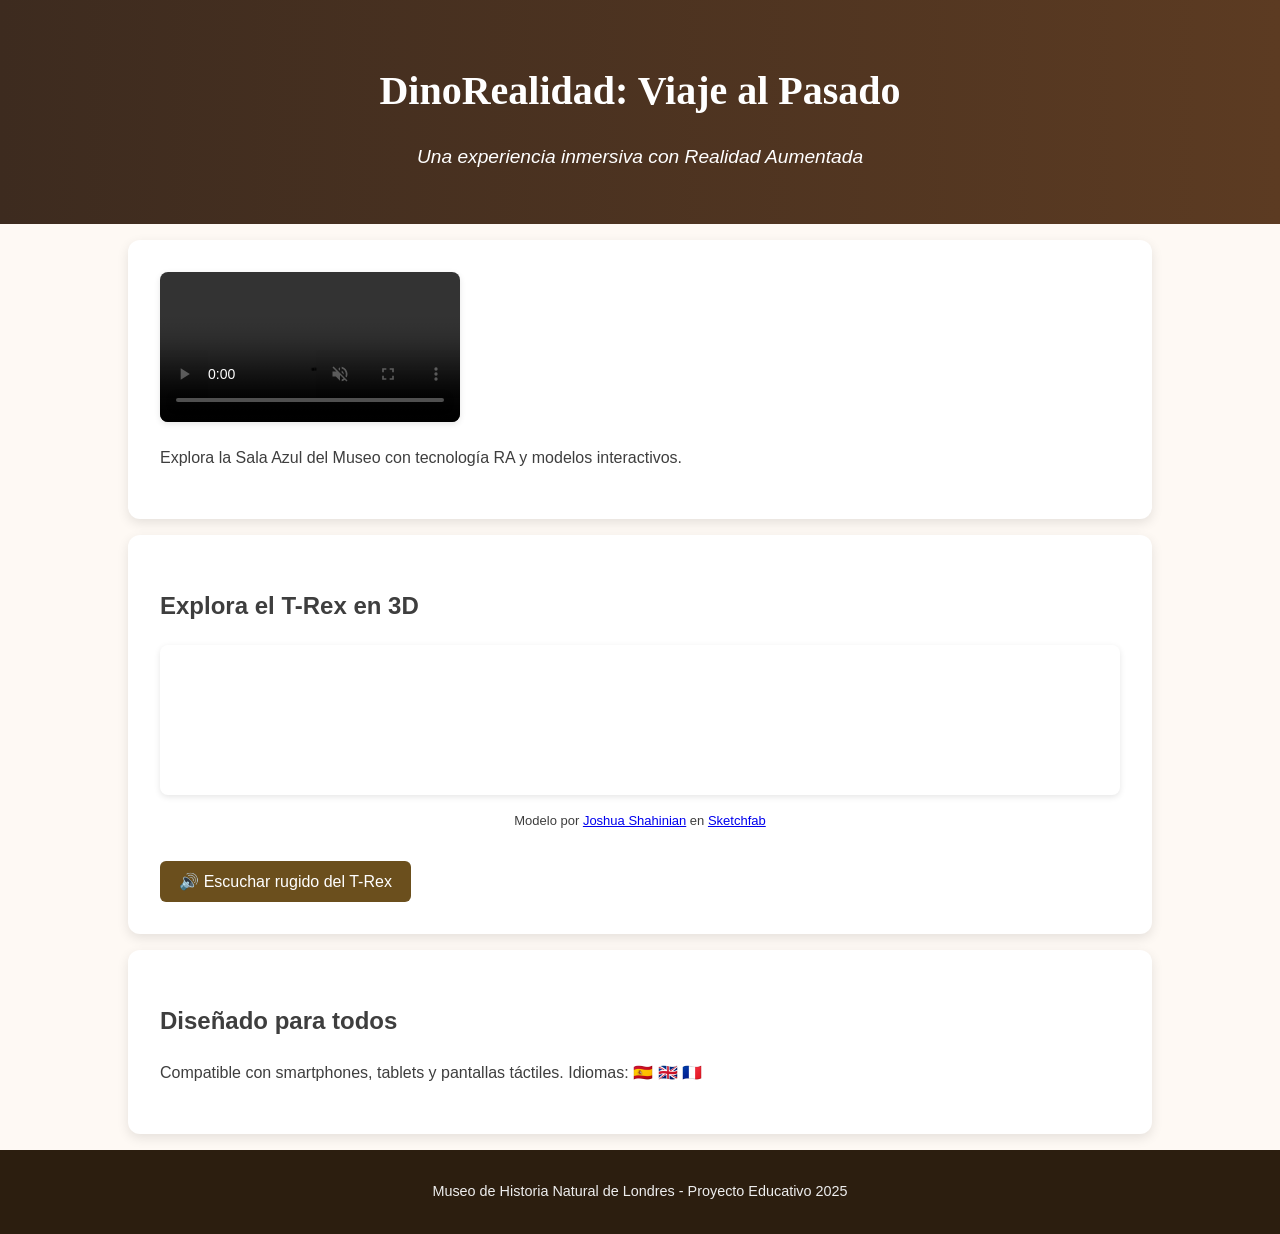
==== dino-realidad/index.html @ 6fe99f9a "Dinorealidad" ====
<!DOCTYPE html>
<html lang="es">
<head>
  <meta charset="UTF-8">
  <meta name="viewport" content="width=device-width, initial-scale=1.0">
  <title>DinoRealidad - Museo Historia Natural</title>
  <link rel="stylesheet" href="css/dino-estilos.css">
</head>
<body>
  <header>
    <h1>DinoRealidad: Viaje al Pasado</h1>
    <p>Una experiencia inmersiva con Realidad Aumentada</p>
  </header>

  <section id="intro">
    <video controls autoplay muted>
      <source src="videos/intro-sala.mp4" type="video/mp4">
      Tu navegador no soporta videos HTML5.
    </video>
    <p>Explora la Sala Azul del Museo con tecnología RA y modelos interactivos.</p>
  </section>

  <section id="modelo-trex">
    <h2>Explora el T-Rex en 3D</h2>
  
    <div class="sketchfab-embed-wrapper">
      <iframe title="Tyrannosaurus Rex" frameborder="0"
        allowfullscreen mozallowfullscreen="true" webkitallowfullscreen="true"
        allow="autoplay; fullscreen; xr-spatial-tracking"
        xr-spatial-tracking execution-while-out-of-viewport execution-while-not-rendered web-share
        width="100%" height="480"
        src="https://sketchfab.com/models/ea69a7088e1e481fb14723dcc31088d5/embed">
      </iframe>
      <p style="font-size: 13px; text-align: center; margin-top: 8px;">
        Modelo por <a href="https://sketchfab.com/joshmalosh" target="_blank" rel="nofollow">Joshua Shahinian</a> en <a href="https://sketchfab.com" target="_blank" rel="nofollow">Sketchfab</a>
      </p>
    </div>
  
    <button id="btn-rugido">🔊 Escuchar rugido del T-Rex</button>
  </section>

  <section id="accesibilidad">
    <h2>Diseñado para todos</h2>
    <p>Compatible con smartphones, tablets y pantallas táctiles. Idiomas: 🇪🇸 🇬🇧 🇫🇷</p>
  </section>

  <footer>
    <p>Museo de Historia Natural de Londres - Proyecto Educativo 2025</p>
  </footer>

  <script src="js/interaccion.js"></script>
</body>
</html>
---- dino-realidad/css/dino-estilos.css ----
/* Base general */
body {
    font-family: 'Segoe UI', sans-serif;
    margin: 0;
    padding: 0;
    line-height: 1.6;
    background-color: #fef9f4;
    color: #3e3e3e;
  }
  
  /* Encabezado */
  header {
    background: #2c1e0f;
    color: #fff;
    padding: 2rem 1rem;
    text-align: center;
    background-image: linear-gradient(to right, #3d2b1f, #5c3b22);
  }
  
  header h1 {
    font-size: 2.5rem;
    margin-bottom: 0.5rem;
    font-family: 'Georgia', serif;
  }
  
  header p {
    font-size: 1.2rem;
    font-style: italic;
  }
  
  /* Secciones */
  section {
    padding: 2rem;
    margin: 1rem auto;
    max-width: 960px;
    background: #fff;
    border-radius: 12px;
    box-shadow: 0 4px 12px rgba(0, 0, 0, 0.1);
  }
  
  /* Videos e imágenes */
  video,
  img,
  iframe {
    max-width: 100%;
    height: auto;
    border-radius: 8px;
    box-shadow: 0 2px 6px rgba(0,0,0,0.1);
  }
  
  /* Botones */
  button {
    display: inline-block;
    background-color: #6b4f1d;
    color: white;
    padding: 0.7rem 1.2rem;
    margin-top: 1rem;
    font-size: 1rem;
    border: none;
    border-radius: 6px;
    cursor: pointer;
    transition: background 0.3s ease;
  }
  
  button:hover {
    background-color: #8b692b;
  }
  
  /* Pie de página */
  footer {
    background: #2c1e0f;
    color: #eee;
    text-align: center;
    padding: 1rem;
    font-size: 0.9rem;
  }
  
  /* Responsivo */
  @media screen and (max-width: 768px) {
    header h1 {
      font-size: 2rem;
    }
  
    section {
      padding: 1rem;
    }
  
    iframe {
      height: 300px;
    }
  
    button {
      width: 100%;
      padding: 1rem;
      font-size: 1.1rem;
    }
  }
  
  @keyframes shake {
    0% { transform: translateX(0px); }
    25% { transform: translateX(-4px); }
    50% { transform: translateX(4px); }
    75% { transform: translateX(-4px); }
    100% { transform: translateX(0px); }
  }
  
  button:active {
    animation: shake 0.4s;
  }
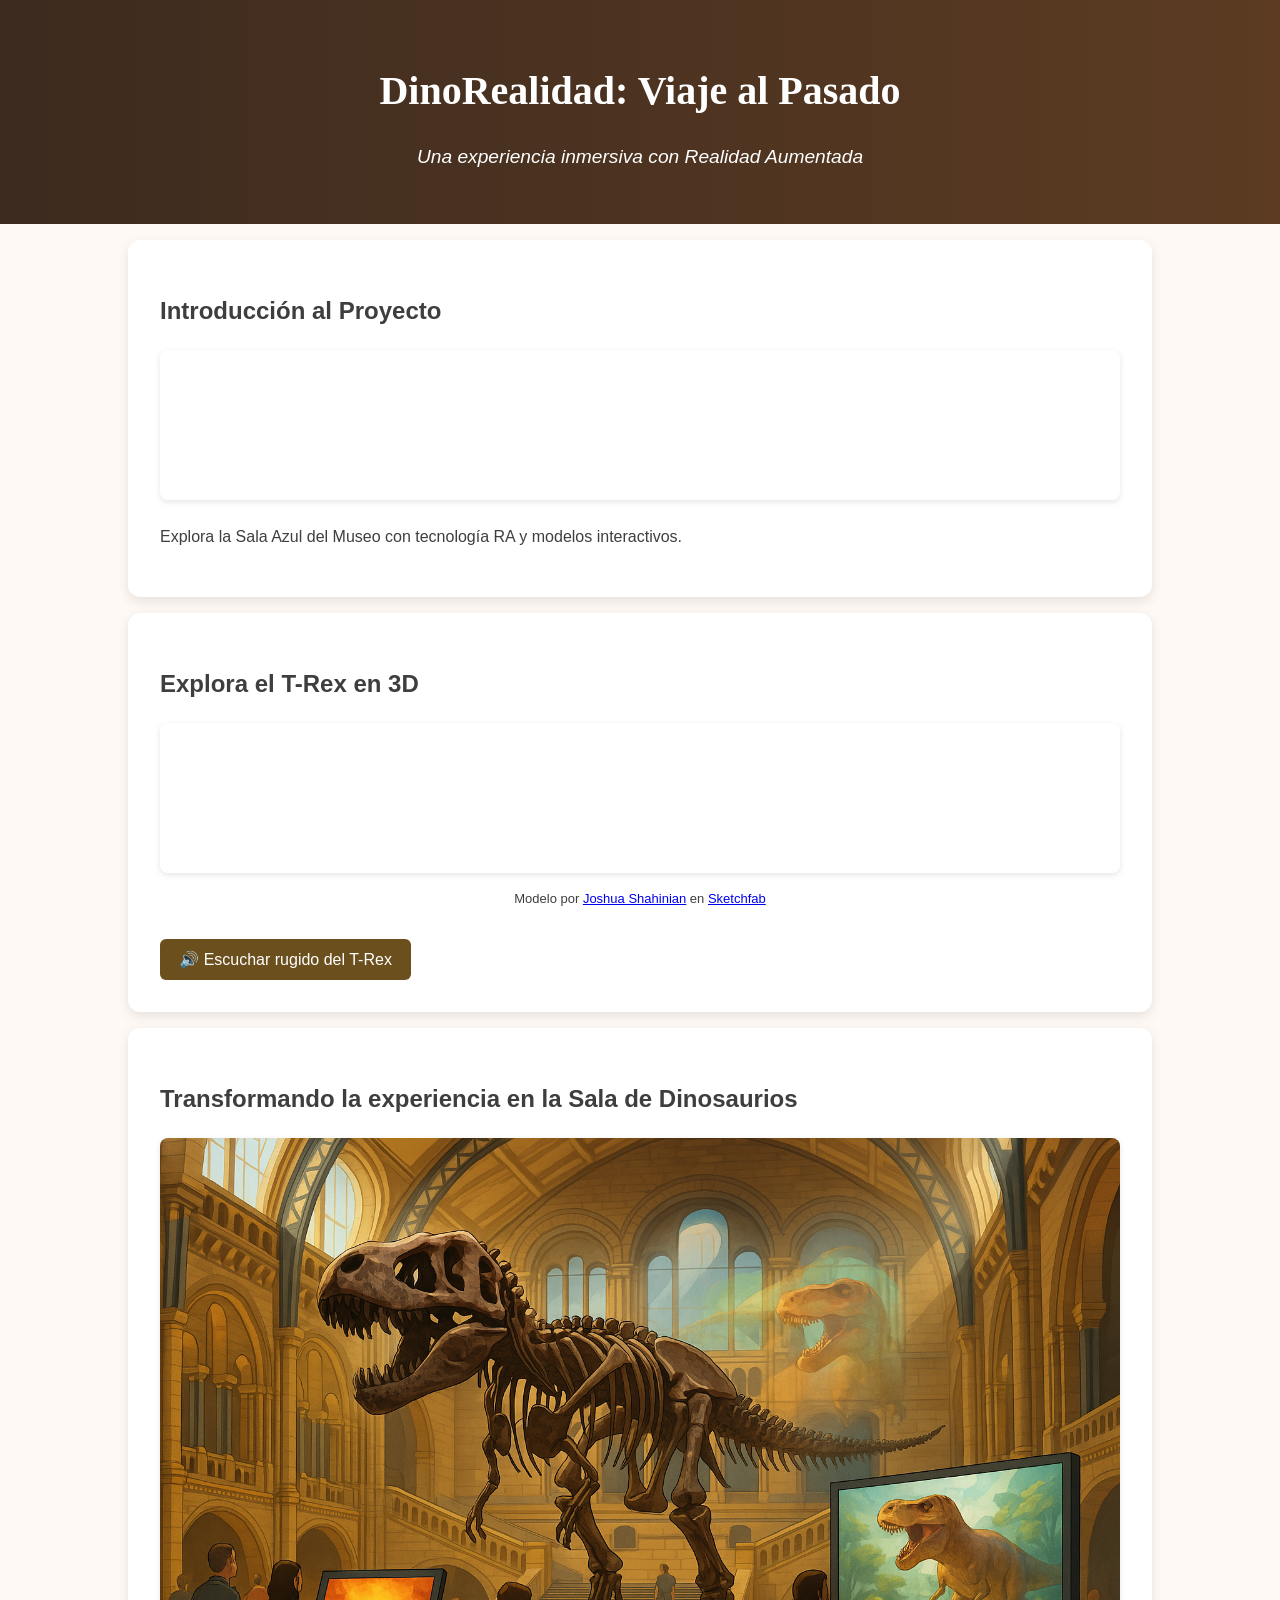
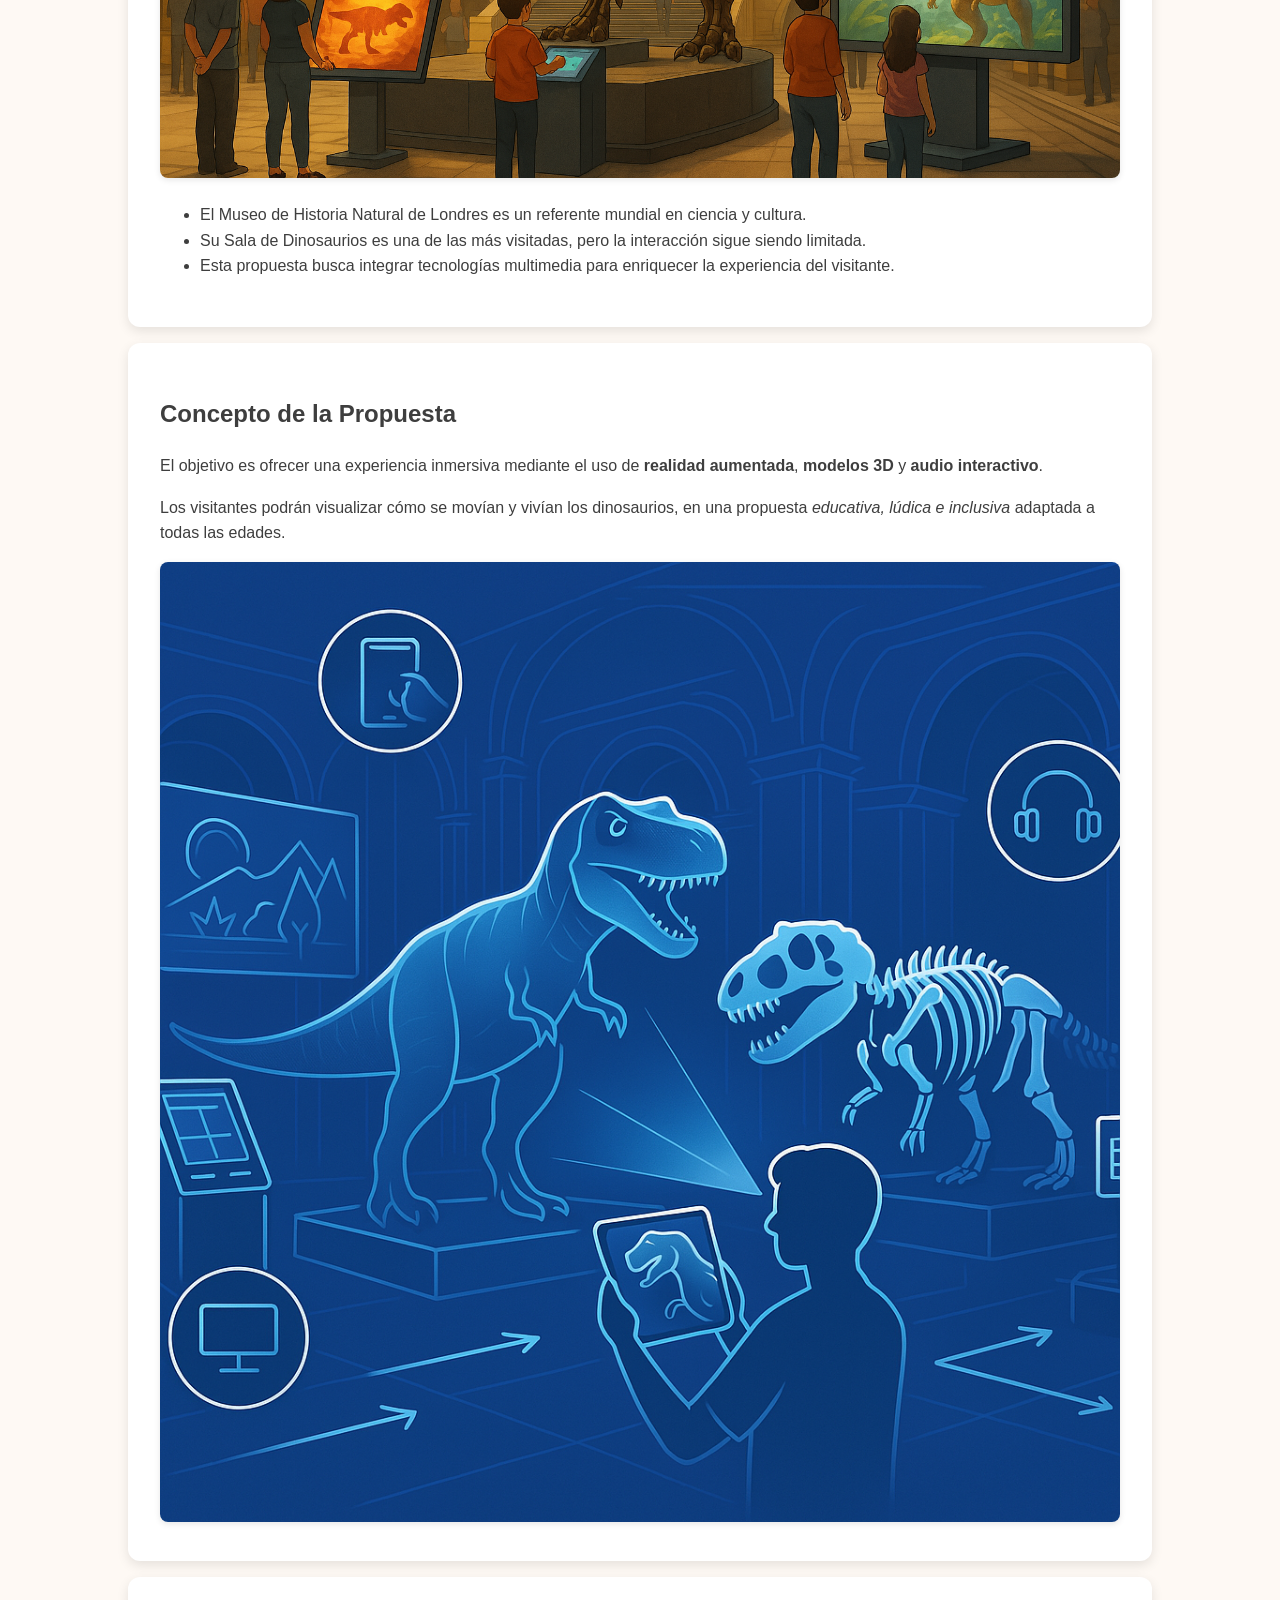
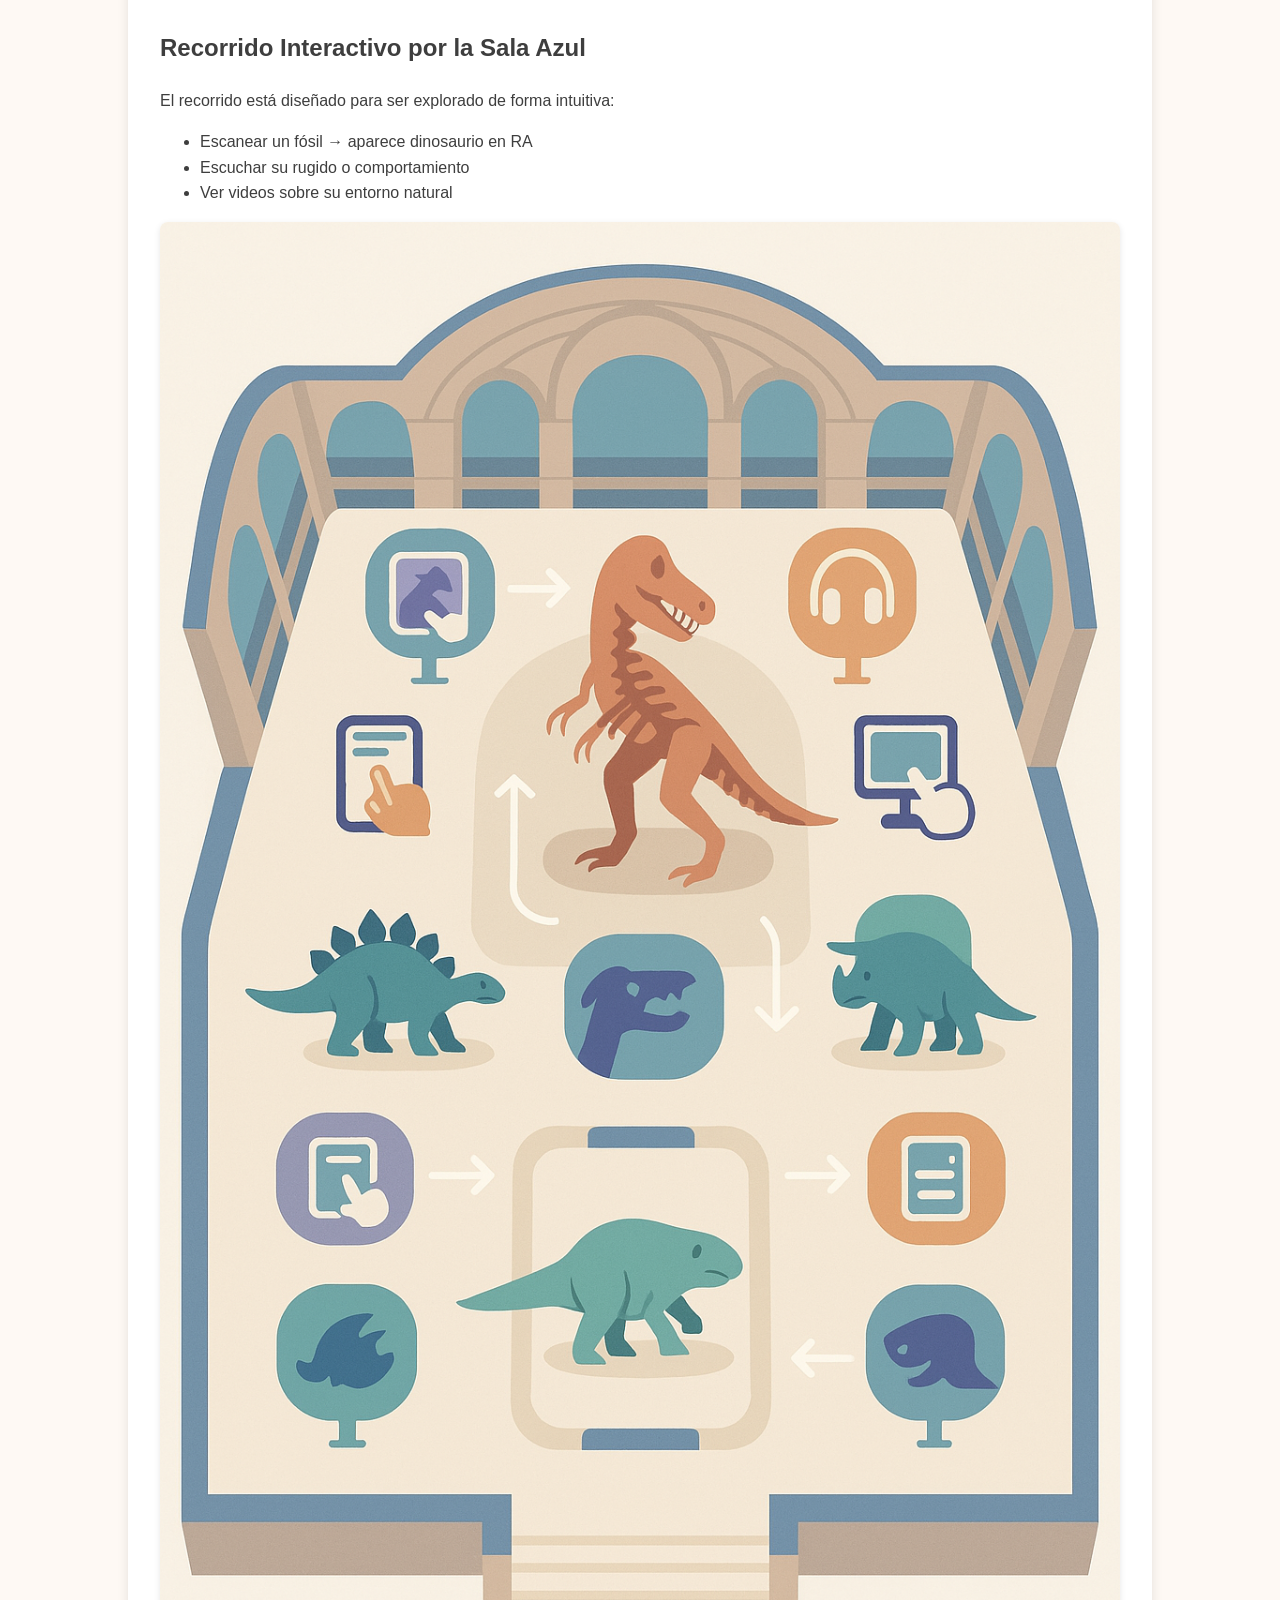
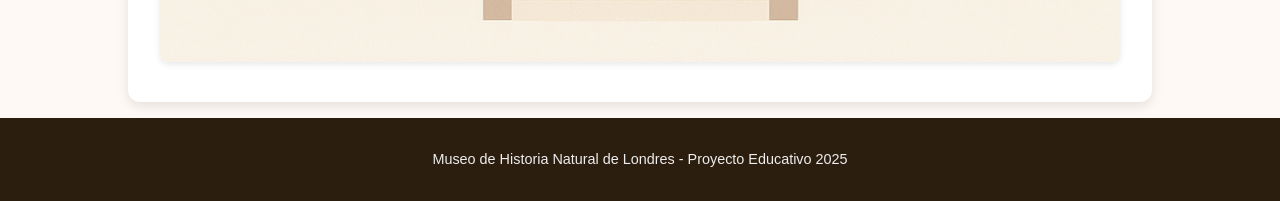
==== commit a48108d7: "dinorealidad" ====
--- a/dino-realidad/index.html
+++ b/dino-realidad/index.html
@@ -13,12 +13,19 @@
   </header>
 
   <section id="intro">
-    <video controls autoplay muted>
-      <source src="videos/intro-sala.mp4" type="video/mp4">
-      Tu navegador no soporta videos HTML5.
-    </video>
+    <h2>Introducción al Proyecto</h2>
+    <div class="video-container">
+      <iframe width="100%" height="400"
+        src="https://www.youtube.com/embed/p7swrcz_b-w"
+        title="DinoRealidad - Video Intro"
+        frameborder="0"
+        allow="accelerometer; autoplay; clipboard-write; encrypted-media; gyroscope; picture-in-picture; web-share"
+        allowfullscreen>
+      </iframe>
+    </div>
     <p>Explora la Sala Azul del Museo con tecnología RA y modelos interactivos.</p>
   </section>
+  
 
   <section id="modelo-trex">
     <h2>Explora el T-Rex en 3D</h2>
@@ -39,10 +46,42 @@
     <button id="btn-rugido">🔊 Escuchar rugido del T-Rex</button>
   </section>
 
-  <section id="accesibilidad">
-    <h2>Diseñado para todos</h2>
-    <p>Compatible con smartphones, tablets y pantallas táctiles. Idiomas: 🇪🇸 🇬🇧 🇫🇷</p>
+  <section id="presentacion">
+    <h2>Transformando la experiencia en la Sala de Dinosaurios</h2>
+    <img src="img/dino-sala.png" alt="Sala de Dinosaurios - Museo" />
+    <ul>
+      <li>El Museo de Historia Natural de Londres es un referente mundial en ciencia y cultura.</li>
+      <li>Su Sala de Dinosaurios es una de las más visitadas, pero la interacción sigue siendo limitada.</li>
+      <li>Esta propuesta busca integrar tecnologías multimedia para enriquecer la experiencia del visitante.</li>
+    </ul>
   </section>
+  
+  <section id="concepto">
+    <h2>Concepto de la Propuesta</h2>
+    <p>
+      El objetivo es ofrecer una experiencia inmersiva mediante el uso de <strong>realidad aumentada</strong>, 
+      <strong>modelos 3D</strong> y <strong>audio interactivo</strong>.
+    </p>
+    <p>
+      Los visitantes podrán visualizar cómo se movían y vivían los dinosaurios, en una propuesta 
+      <em>educativa, lúdica e inclusiva</em> adaptada a todas las edades.
+    </p>
+    <img src="img/concepto-propuesta.png" alt="Concepto de la experiencia" />
+  </section>
+  
+  <section id="recorrido">
+    <h2>Recorrido Interactivo por la Sala Azul</h2>
+    <p>
+      El recorrido está diseñado para ser explorado de forma intuitiva:
+    </p>
+    <ul>
+      <li>Escanear un fósil → aparece dinosaurio en RA</li>
+      <li>Escuchar su rugido o comportamiento</li>
+      <li>Ver videos sobre su entorno natural</li>
+    </ul>
+    <img src="img/mapa-sala.png" alt="Mapa interactivo del recorrido" />
+  </section>
+  
 
   <footer>
     <p>Museo de Historia Natural de Londres - Proyecto Educativo 2025</p>
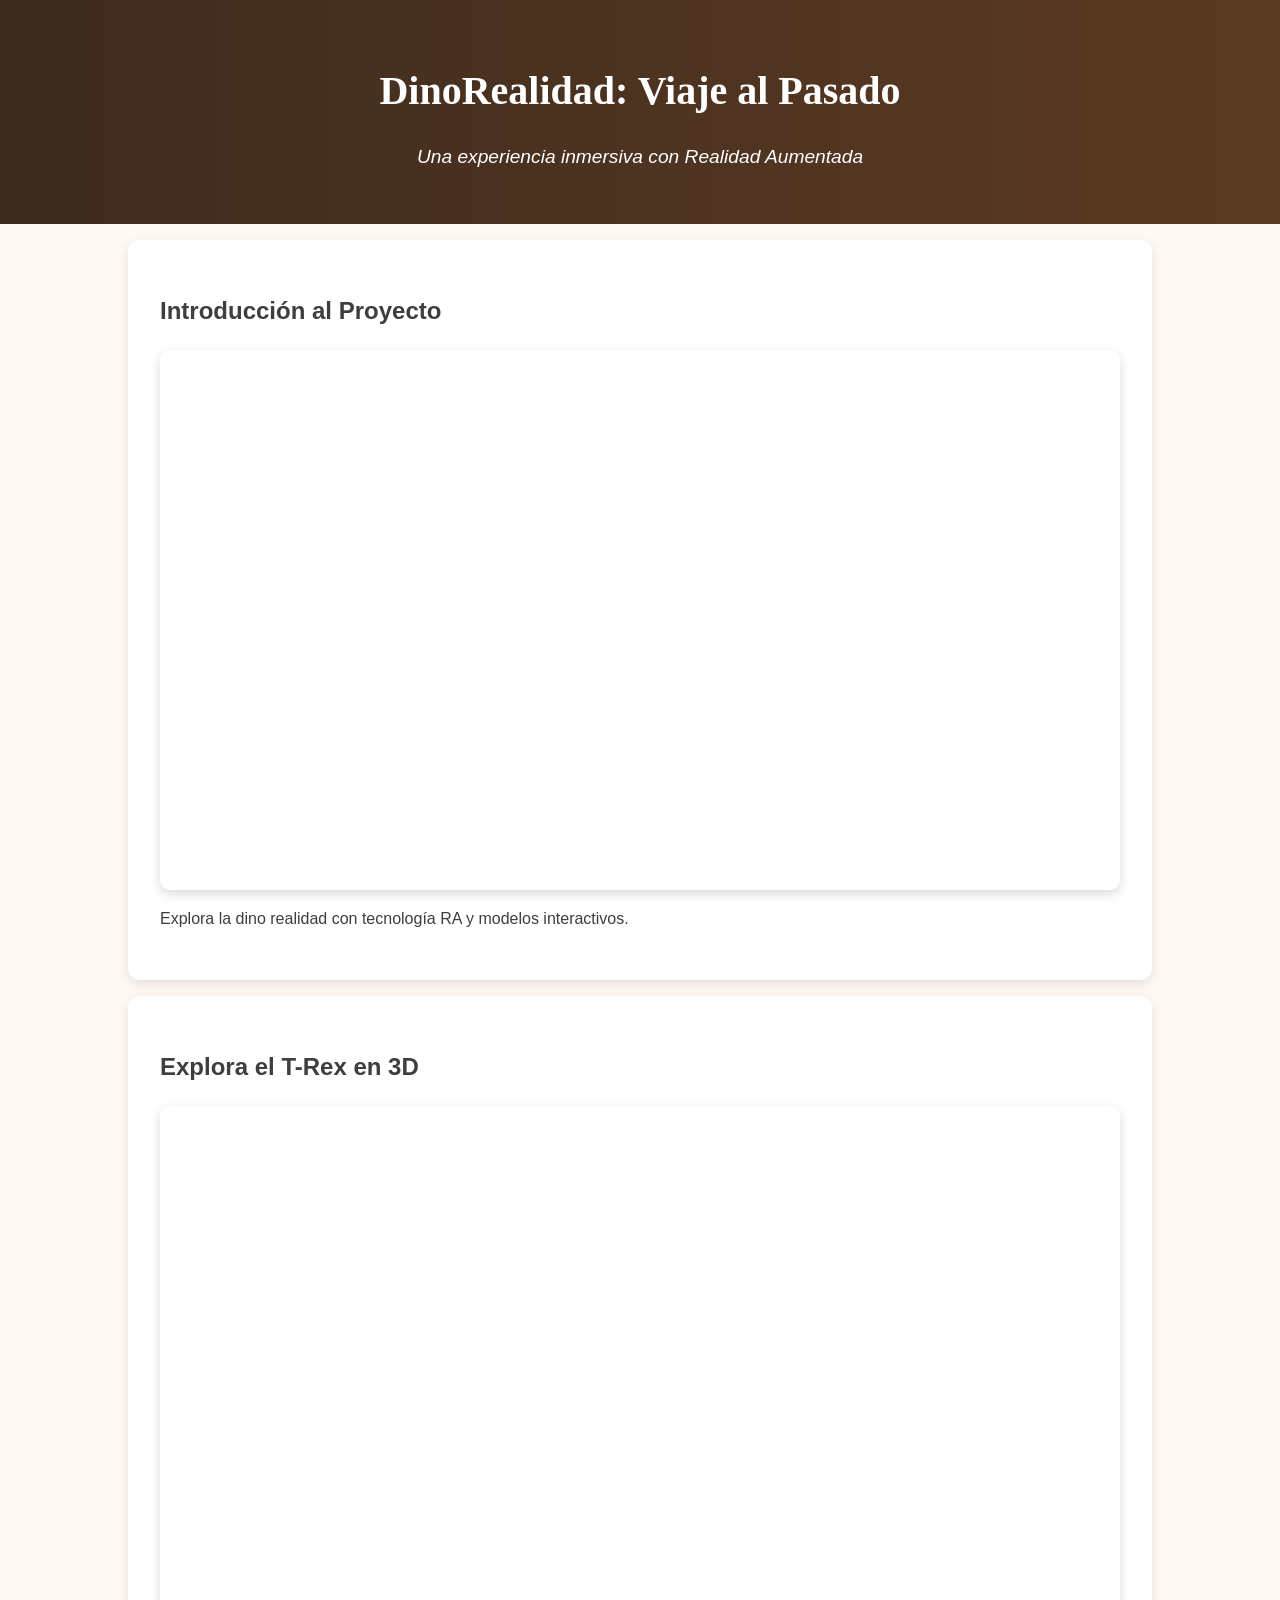
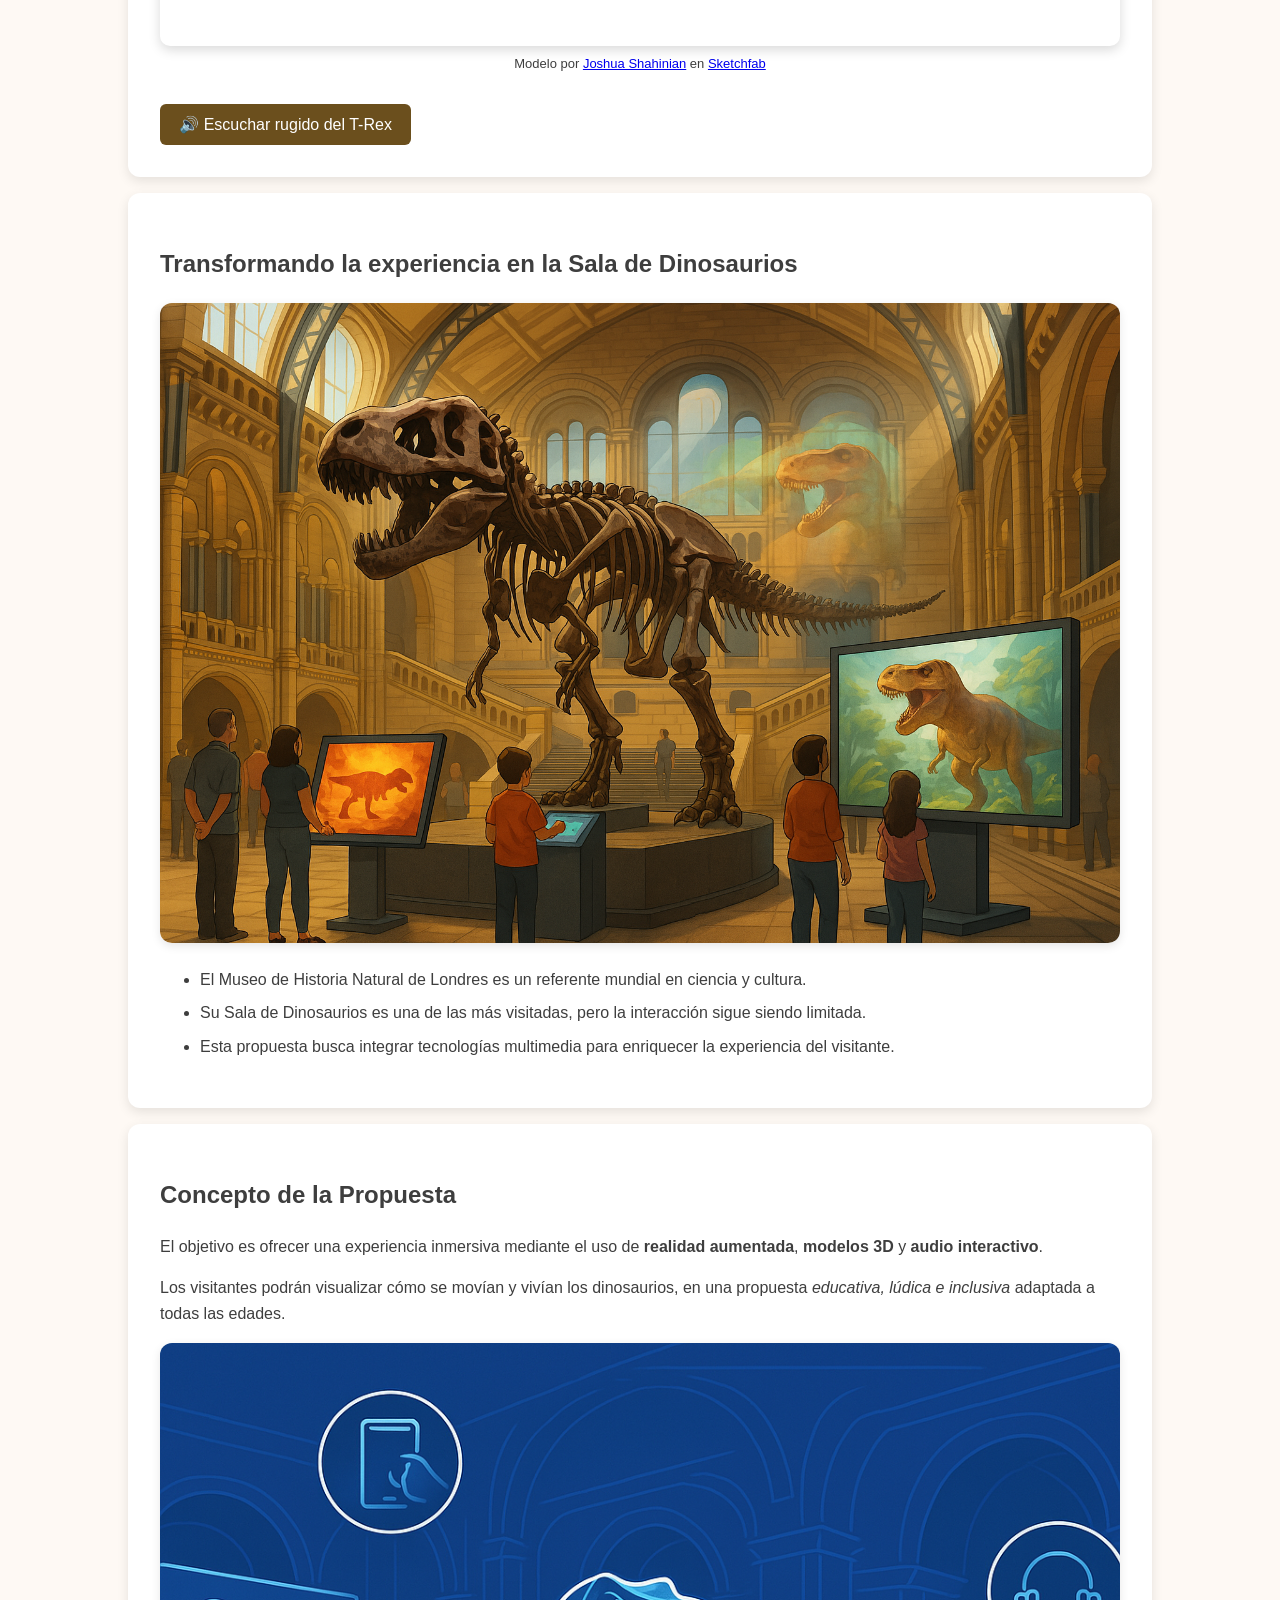
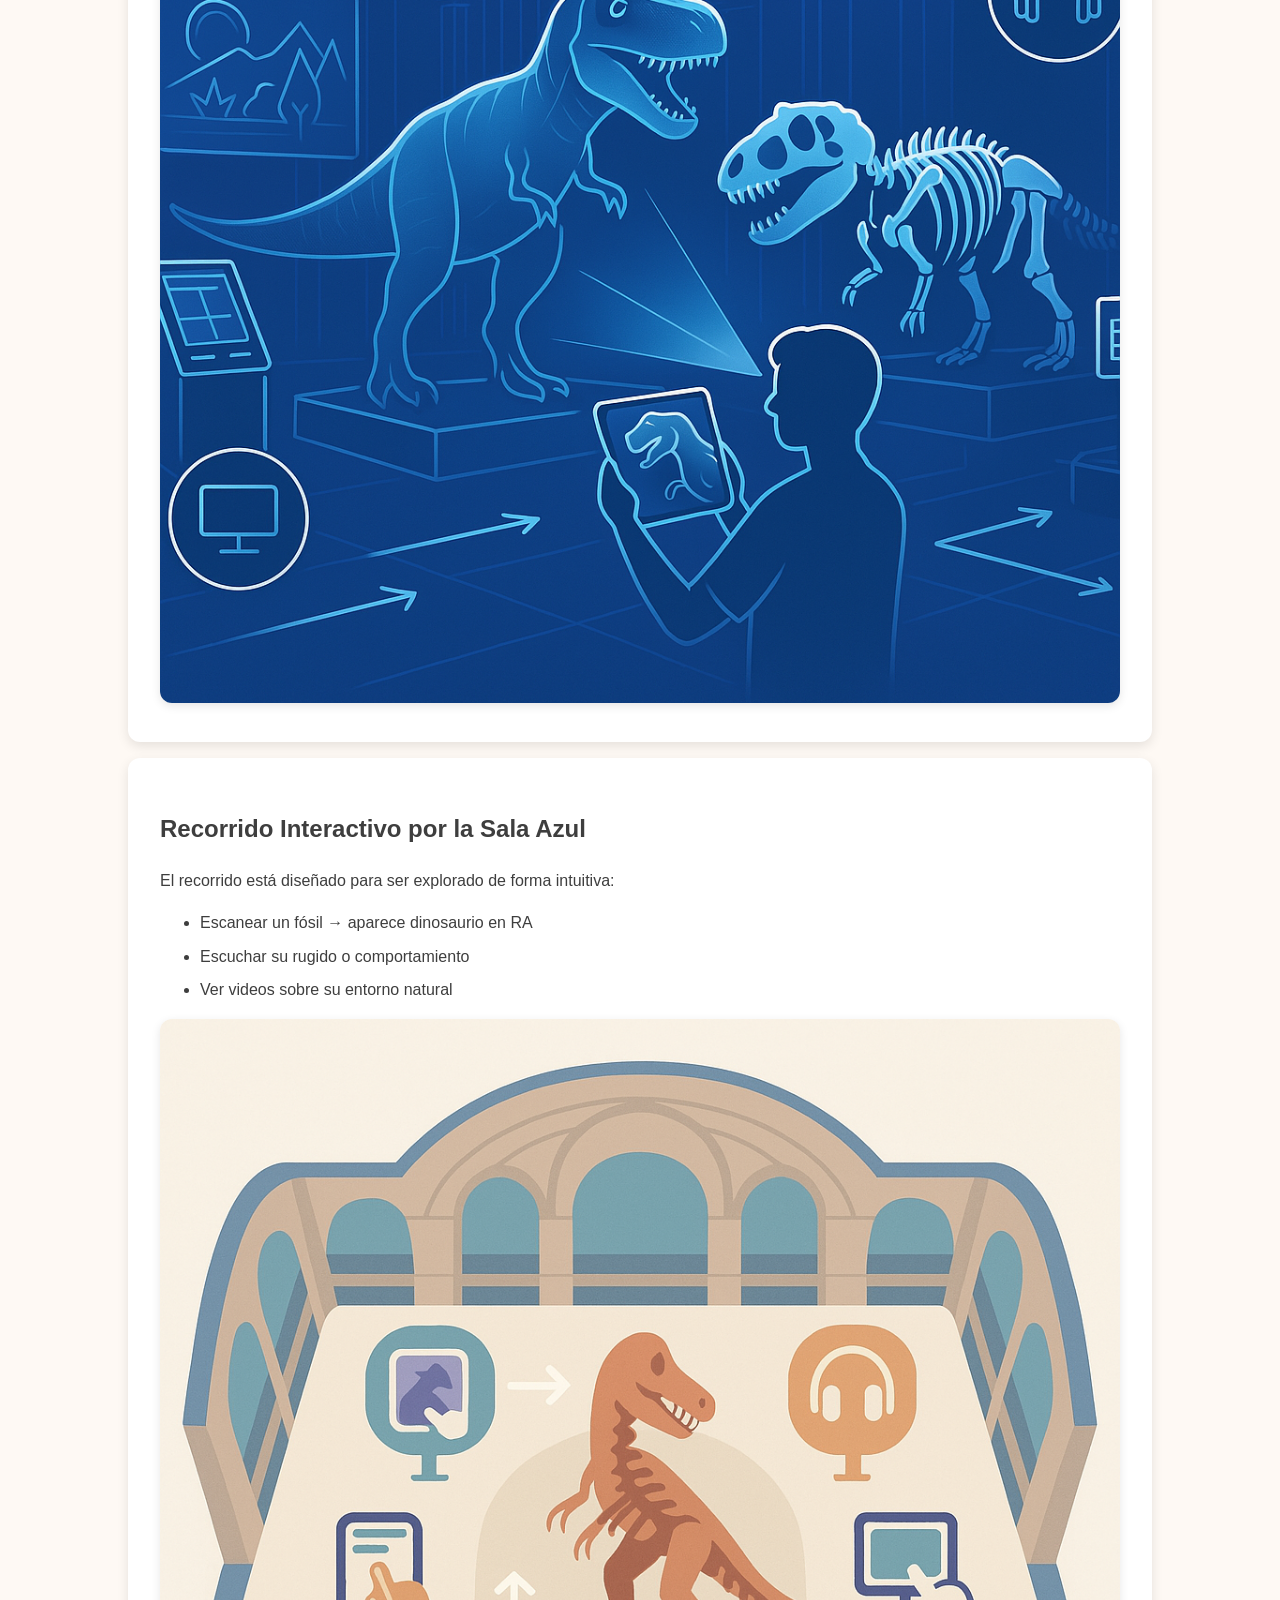
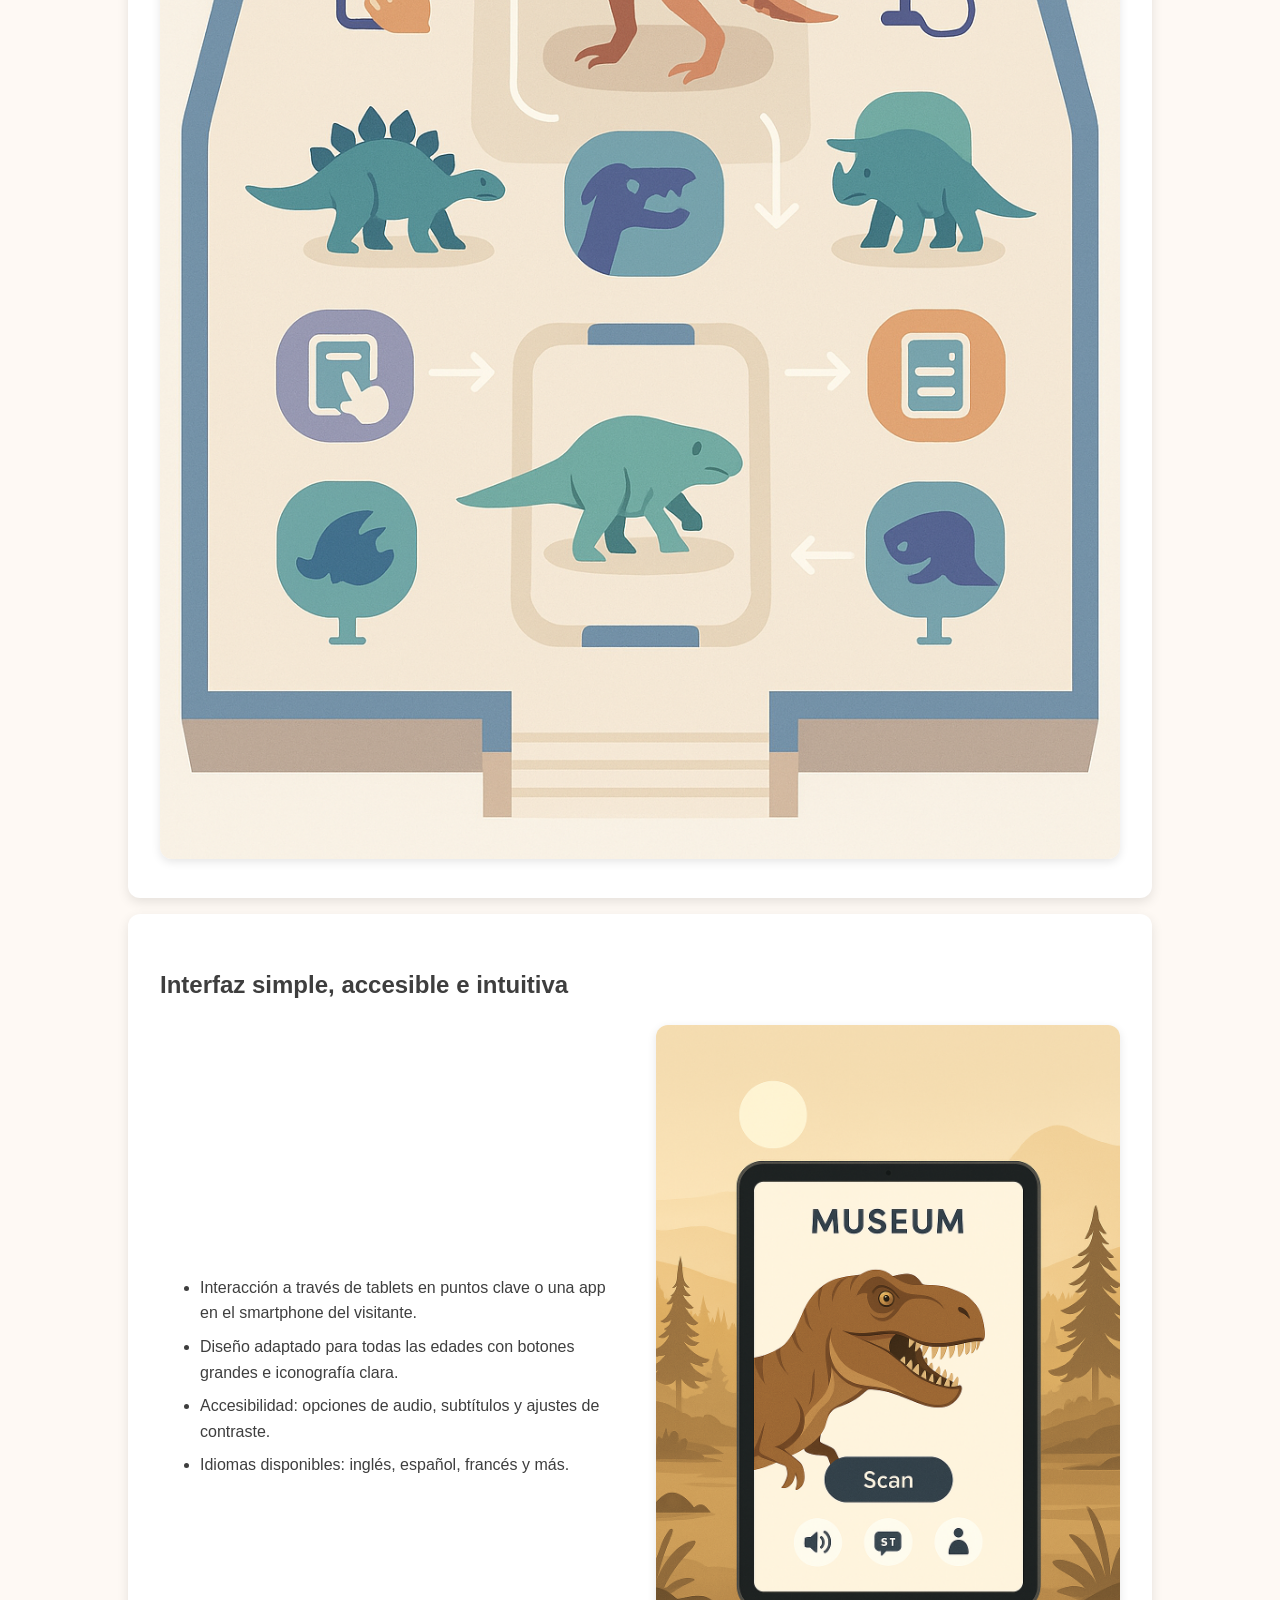
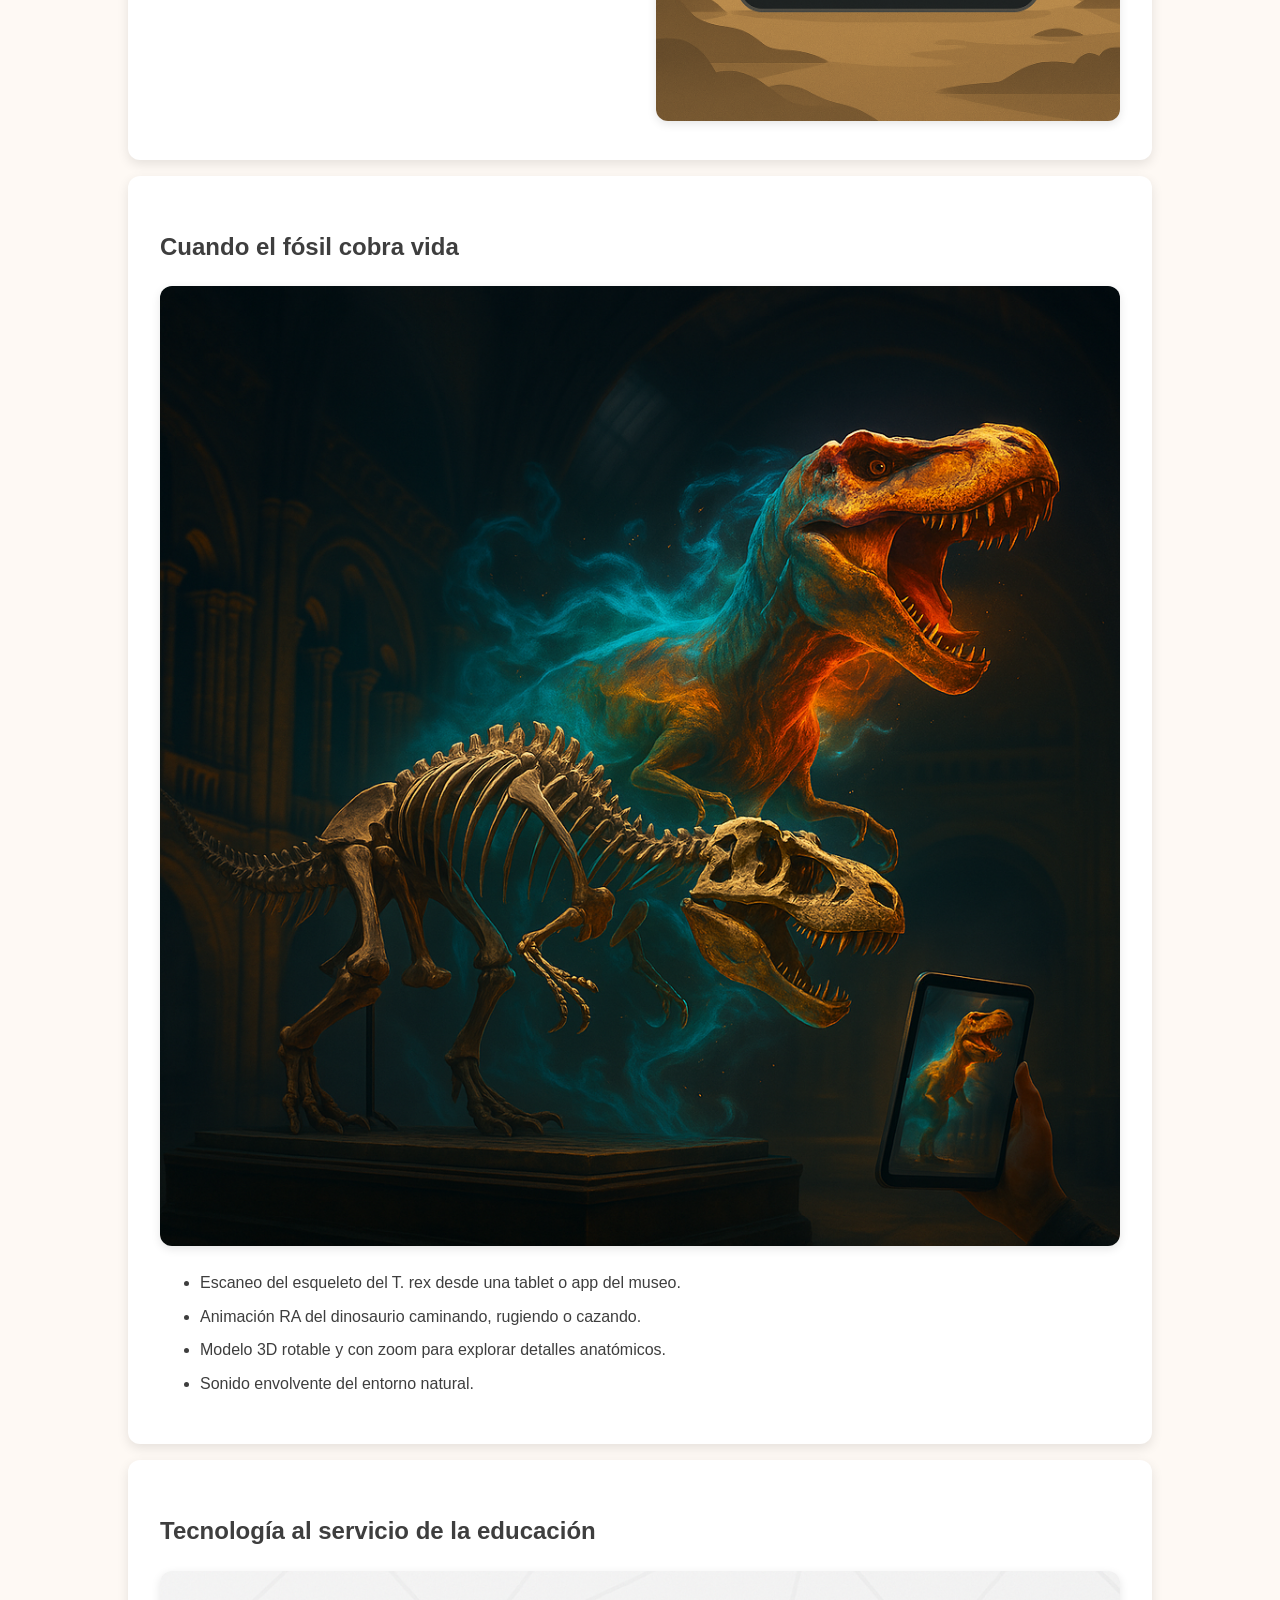
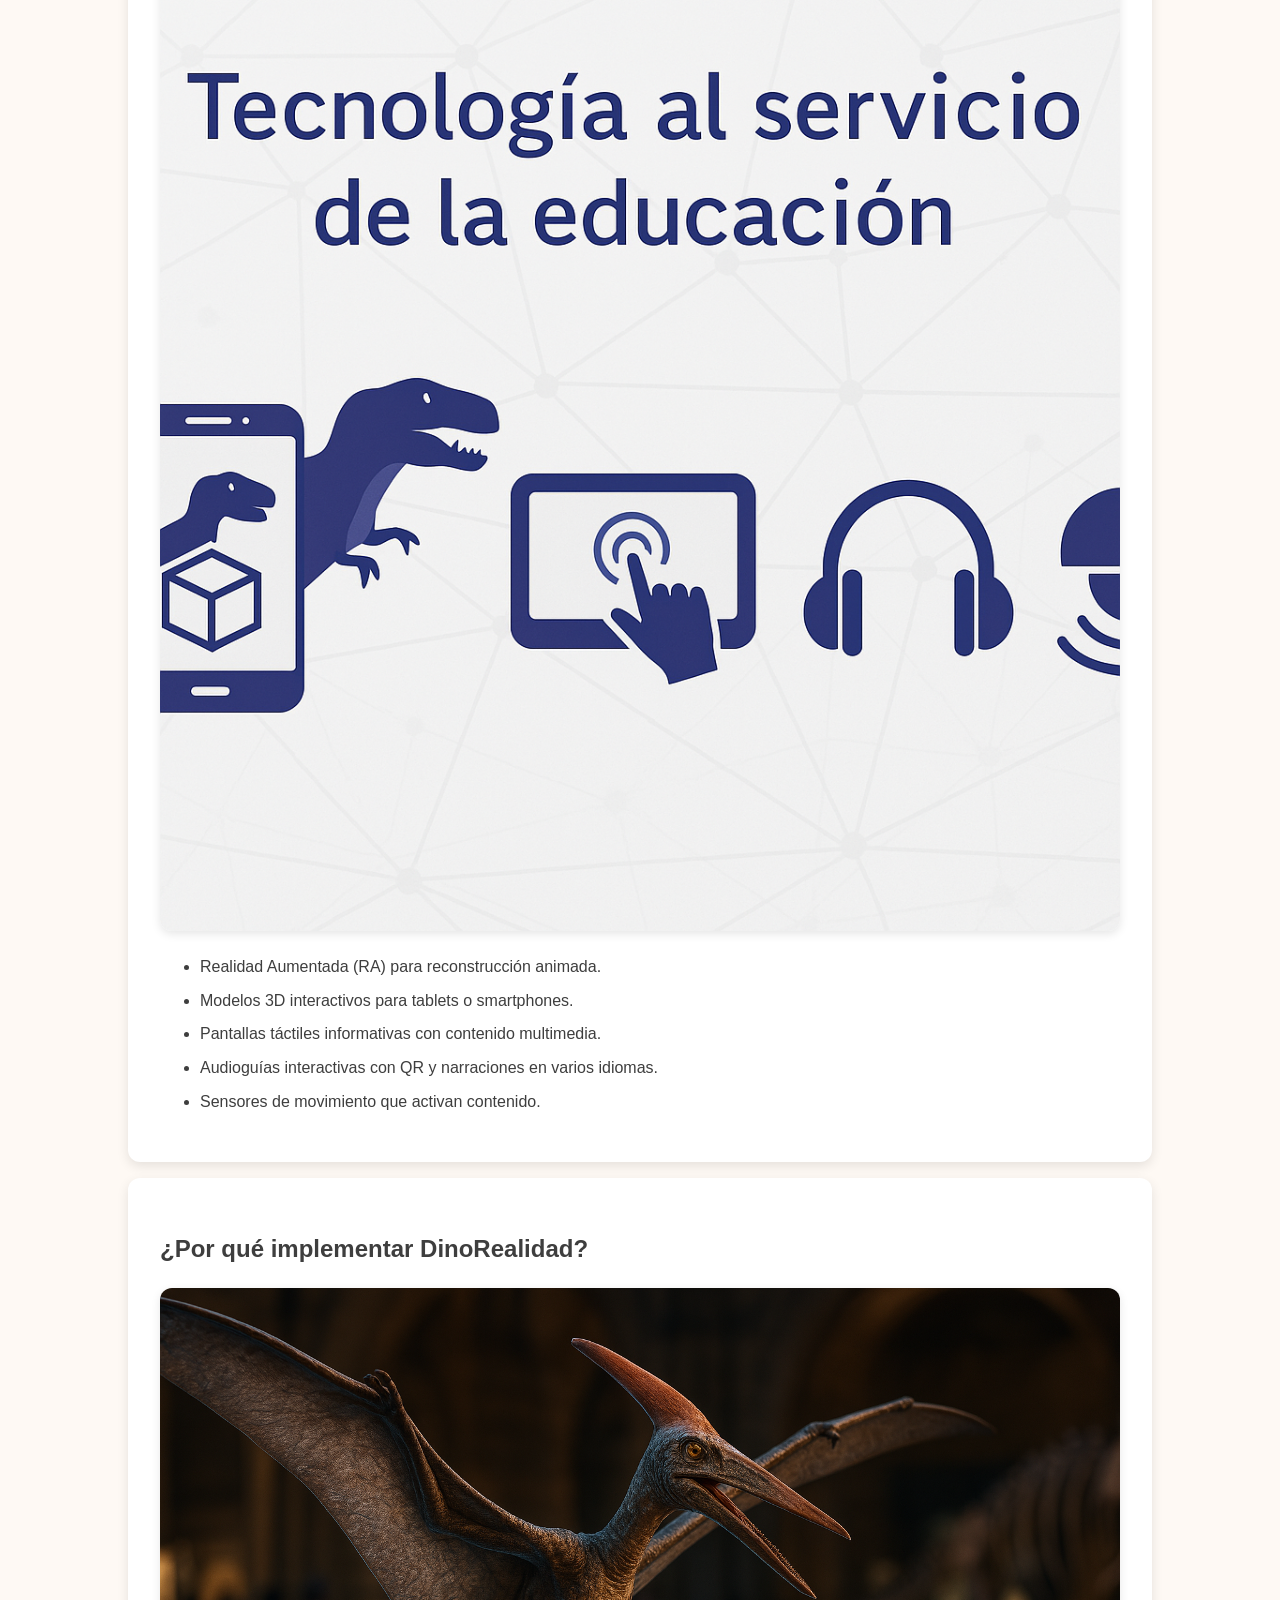
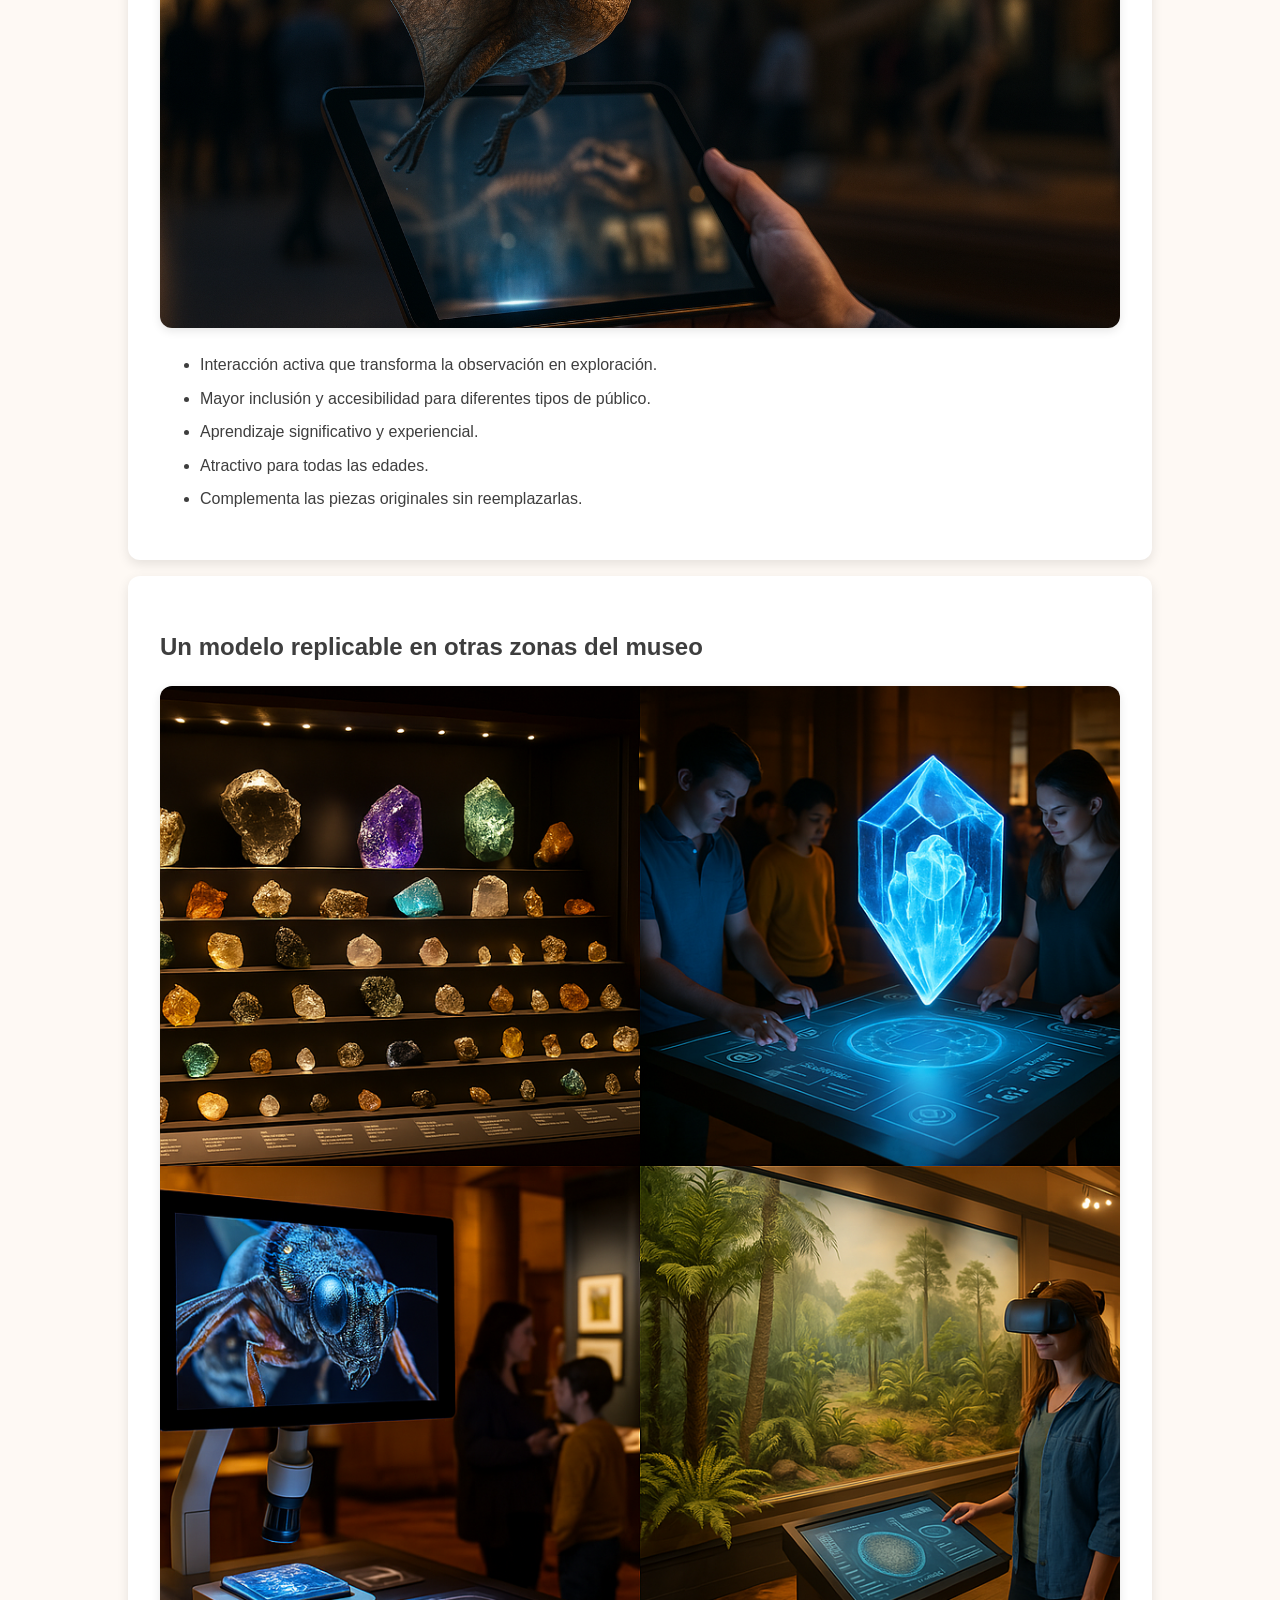
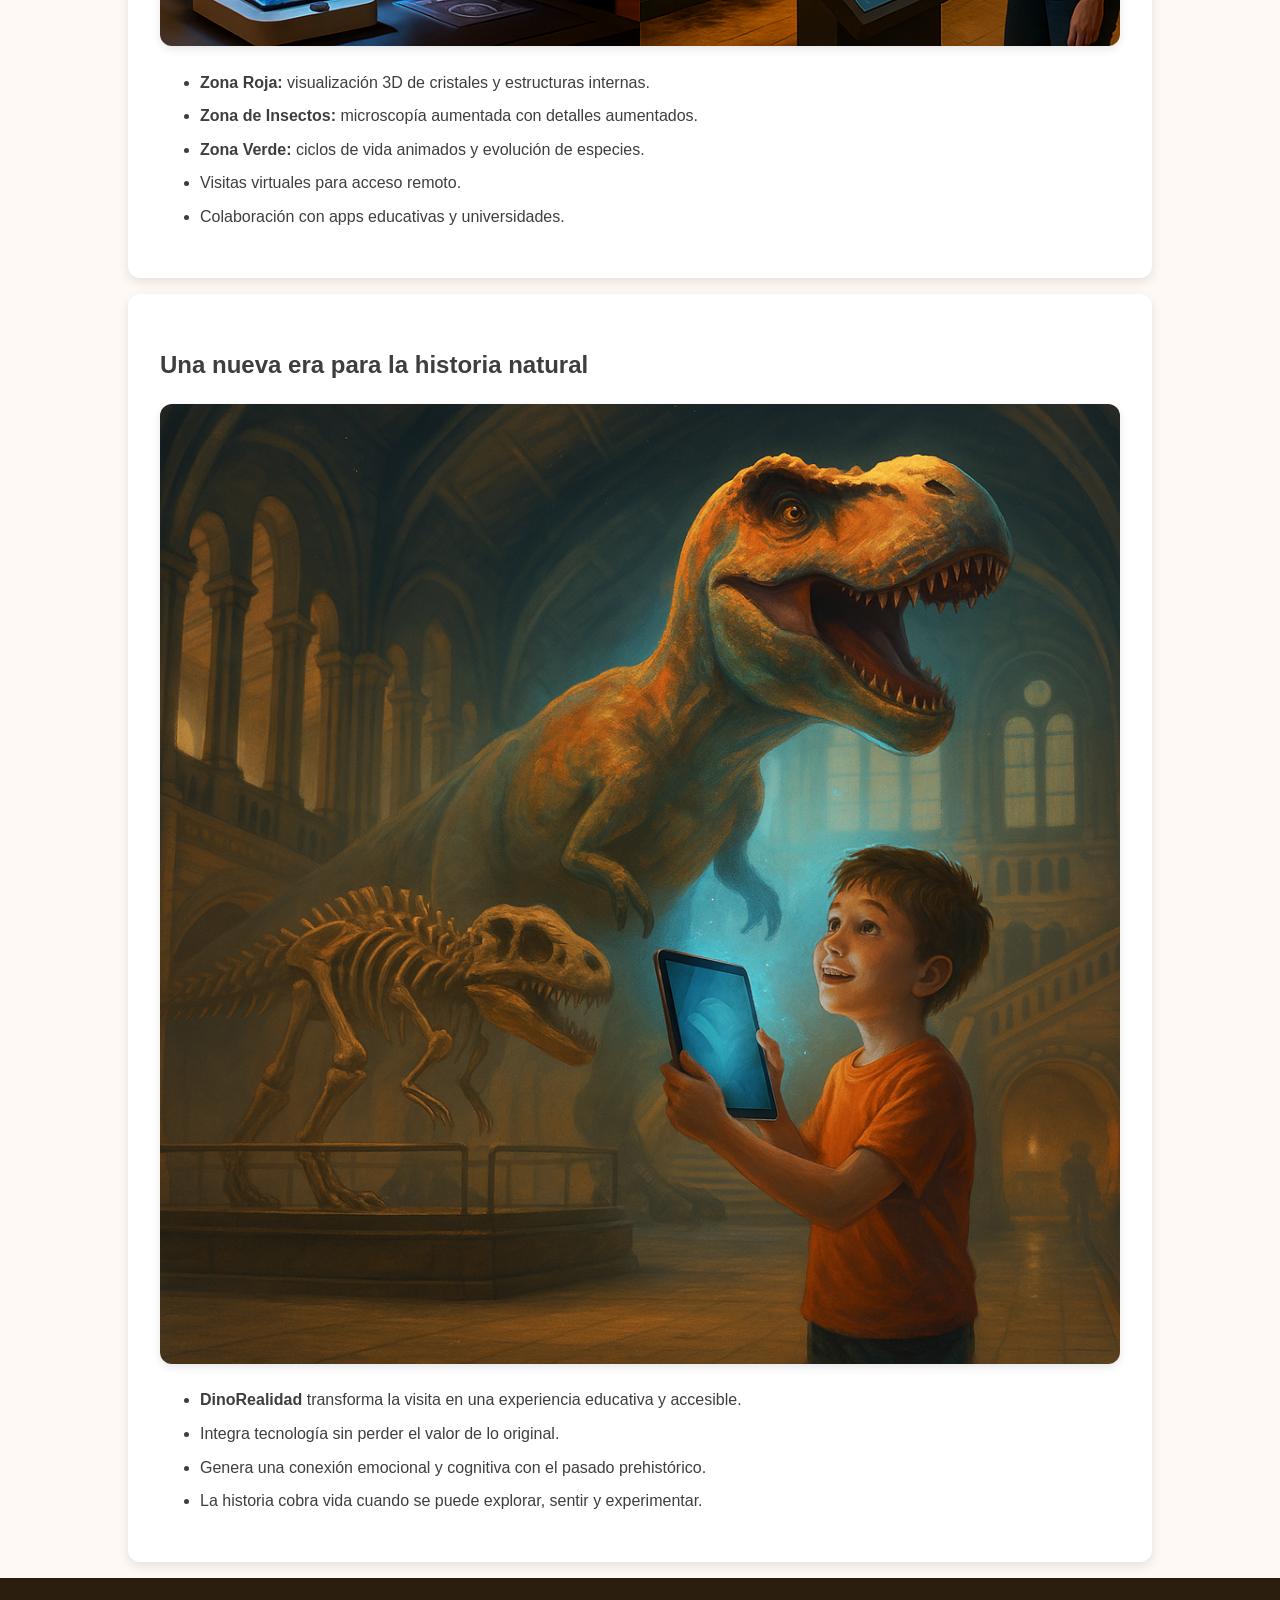
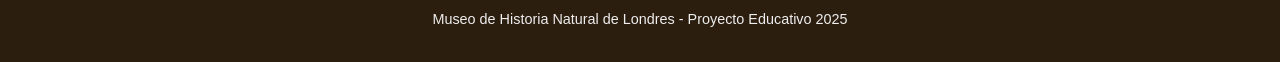
==== commit 22c89626: "dinorealidad" ====
--- a/dino-realidad/index.html
+++ b/dino-realidad/index.html
@@ -14,34 +14,35 @@
 
   <section id="intro">
     <h2>Introducción al Proyecto</h2>
-    <div class="video-container">
-      <iframe width="100%" height="400"
+    <div class="embed-responsive">
+        <iframe 
         src="https://www.youtube.com/embed/p7swrcz_b-w"
         title="DinoRealidad - Video Intro"
-        frameborder="0"
         allow="accelerometer; autoplay; clipboard-write; encrypted-media; gyroscope; picture-in-picture; web-share"
         allowfullscreen>
-      </iframe>
+        </iframe>
     </div>
-    <p>Explora la Sala Azul del Museo con tecnología RA y modelos interactivos.</p>
+    <p>Explora la dino realidad con tecnología RA y modelos interactivos.</p>
   </section>
   
 
   <section id="modelo-trex">
     <h2>Explora el T-Rex en 3D</h2>
   
-    <div class="sketchfab-embed-wrapper">
-      <iframe title="Tyrannosaurus Rex" frameborder="0"
-        allowfullscreen mozallowfullscreen="true" webkitallowfullscreen="true"
+    <div class="embed-responsive">
+      <iframe 
+        title="Tyrannosaurus Rex"
+        src="https://sketchfab.com/models/ea69a7088e1e481fb14723dcc31088d5/embed"
         allow="autoplay; fullscreen; xr-spatial-tracking"
-        xr-spatial-tracking execution-while-out-of-viewport execution-while-not-rendered web-share
-        width="100%" height="480"
-        src="https://sketchfab.com/models/ea69a7088e1e481fb14723dcc31088d5/embed">
+        mozallowfullscreen="true"
+        webkitallowfullscreen="true"
+        allowfullscreen>
       </iframe>
-      <p style="font-size: 13px; text-align: center; margin-top: 8px;">
-        Modelo por <a href="https://sketchfab.com/joshmalosh" target="_blank" rel="nofollow">Joshua Shahinian</a> en <a href="https://sketchfab.com" target="_blank" rel="nofollow">Sketchfab</a>
-      </p>
     </div>
+  
+    <p style="font-size: 13px; text-align: center; margin-top: 8px;">
+      Modelo por <a href="https://sketchfab.com/joshmalosh" target="_blank" rel="nofollow">Joshua Shahinian</a> en <a href="https://sketchfab.com" target="_blank" rel="nofollow">Sketchfab</a>
+    </p>
   
     <button id="btn-rugido">🔊 Escuchar rugido del T-Rex</button>
   </section>
@@ -81,7 +82,81 @@
     </ul>
     <img src="img/mapa-sala.png" alt="Mapa interactivo del recorrido" />
   </section>
+
+  <section id="interfaz">
+    <h2>Interfaz simple, accesible e intuitiva</h2>
+    <div style="display: flex; flex-wrap: wrap; gap: 2rem; align-items: center;">
+      <div style="flex: 1 1 300px;">
+        <ul>
+          <li>Interacción a través de tablets en puntos clave o una app en el smartphone del visitante.</li>
+          <li>Diseño adaptado para todas las edades con botones grandes e iconografía clara.</li>
+          <li>Accesibilidad: opciones de audio, subtítulos y ajustes de contraste.</li>
+          <li>Idiomas disponibles: inglés, español, francés y más.</li>
+        </ul>
+      </div>
+      <div style="flex: 1 1 300px;">
+        <img src="img/interfaz-trex.png" alt="Interfaz para tablets con T-Rex" />
+      </div>
+    </div>
+  </section>
+
+  <section id="fósil-vivo">
+    <h2>Cuando el fósil cobra vida</h2>
+    <img src="img/fosil-cobra-vida.png" alt="T-Rex cobrando vida en RA" />
+    <ul>
+      <li>Escaneo del esqueleto del T. rex desde una tablet o app del museo.</li>
+      <li>Animación RA del dinosaurio caminando, rugiendo o cazando.</li>
+      <li>Modelo 3D rotable y con zoom para explorar detalles anatómicos.</li>
+      <li>Sonido envolvente del entorno natural.</li>
+    </ul>
+  </section>
+
+  <section id="tecnologia-educacion">
+    <h2>Tecnología al servicio de la educación</h2>
+    <img src="img/tecnologia-educacion.png" alt="Tecnologías aplicadas a la experiencia" />
+    <ul>
+      <li>Realidad Aumentada (RA) para reconstrucción animada.</li>
+      <li>Modelos 3D interactivos para tablets o smartphones.</li>
+      <li>Pantallas táctiles informativas con contenido multimedia.</li>
+      <li>Audioguías interactivas con QR y narraciones en varios idiomas.</li>
+      <li>Sensores de movimiento que activan contenido.</li>
+    </ul>
+  </section>
+
+  <section id="por-que">
+    <h2>¿Por qué implementar DinoRealidad?</h2>
+    <img src="img/por-que-implementar.png" alt="RA con Pterosaurio" />
+    <ul>
+      <li>Interacción activa que transforma la observación en exploración.</li>
+      <li>Mayor inclusión y accesibilidad para diferentes tipos de público.</li>
+      <li>Aprendizaje significativo y experiencial.</li>
+      <li>Atractivo para todas las edades.</li>
+      <li>Complementa las piezas originales sin reemplazarlas.</li>
+    </ul>
+  </section>
+
+  <section id="modelo-replicable">
+    <h2>Un modelo replicable en otras zonas del museo</h2>
+    <img src="img/modelo-replicable.png" alt="Aplicaciones en otras áreas del museo" />
+    <ul>
+      <li><strong>Zona Roja:</strong> visualización 3D de cristales y estructuras internas.</li>
+      <li><strong>Zona de Insectos:</strong> microscopía aumentada con detalles aumentados.</li>
+      <li><strong>Zona Verde:</strong> ciclos de vida animados y evolución de especies.</li>
+      <li>Visitas virtuales para acceso remoto.</li>
+      <li>Colaboración con apps educativas y universidades.</li>
+    </ul>
+  </section>
   
+  <section id="conclusion">
+    <h2>Una nueva era para la historia natural</h2>
+    <img src="img/conclusion-dinorealidad.png" alt="Niño con tablet viendo T-Rex" />
+    <ul>
+      <li><strong>DinoRealidad</strong> transforma la visita en una experiencia educativa y accesible.</li>
+      <li>Integra tecnología sin perder el valor de lo original.</li>
+      <li>Genera una conexión emocional y cognitiva con el pasado prehistórico.</li>
+      <li>La historia cobra vida cuando se puede explorar, sentir y experimentar.</li>
+    </ul>
+  </section> 
 
   <footer>
     <p>Museo de Historia Natural de Londres - Proyecto Educativo 2025</p>
--- a/dino-realidad/css/dino-estilos.css
+++ b/dino-realidad/css/dino-estilos.css
@@ -65,6 +65,17 @@
   button:hover {
     background-color: #8b692b;
   }
+
+  section ul li {
+    margin-bottom: 0.5rem;
+  }
+  
+  section img {
+    max-width: 100%;
+    height: auto;
+    border-radius: 12px;
+    box-shadow: 0 3px 10px rgba(0, 0, 0, 0.1);
+  }
   
   /* Pie de página */
   footer {
@@ -95,6 +106,26 @@
       font-size: 1.1rem;
     }
   }
+
+  /* Contenedor responsive para iframes y objetos embebidos */
+.embed-responsive {
+    position: relative;
+    width: 100%;
+    padding-bottom: 56.25%; /* Proporción 16:9 */
+    height: 0;
+    overflow: hidden;
+    border-radius: 10px;
+    box-shadow: 0 4px 12px rgba(0, 0, 0, 0.15);
+  }
+  
+  .embed-responsive iframe {
+    position: absolute;
+    top: 0;
+    left: 0;
+    width: 100%;
+    height: 100%;
+    border: 0;
+  }
   
   @keyframes shake {
     0% { transform: translateX(0px); }
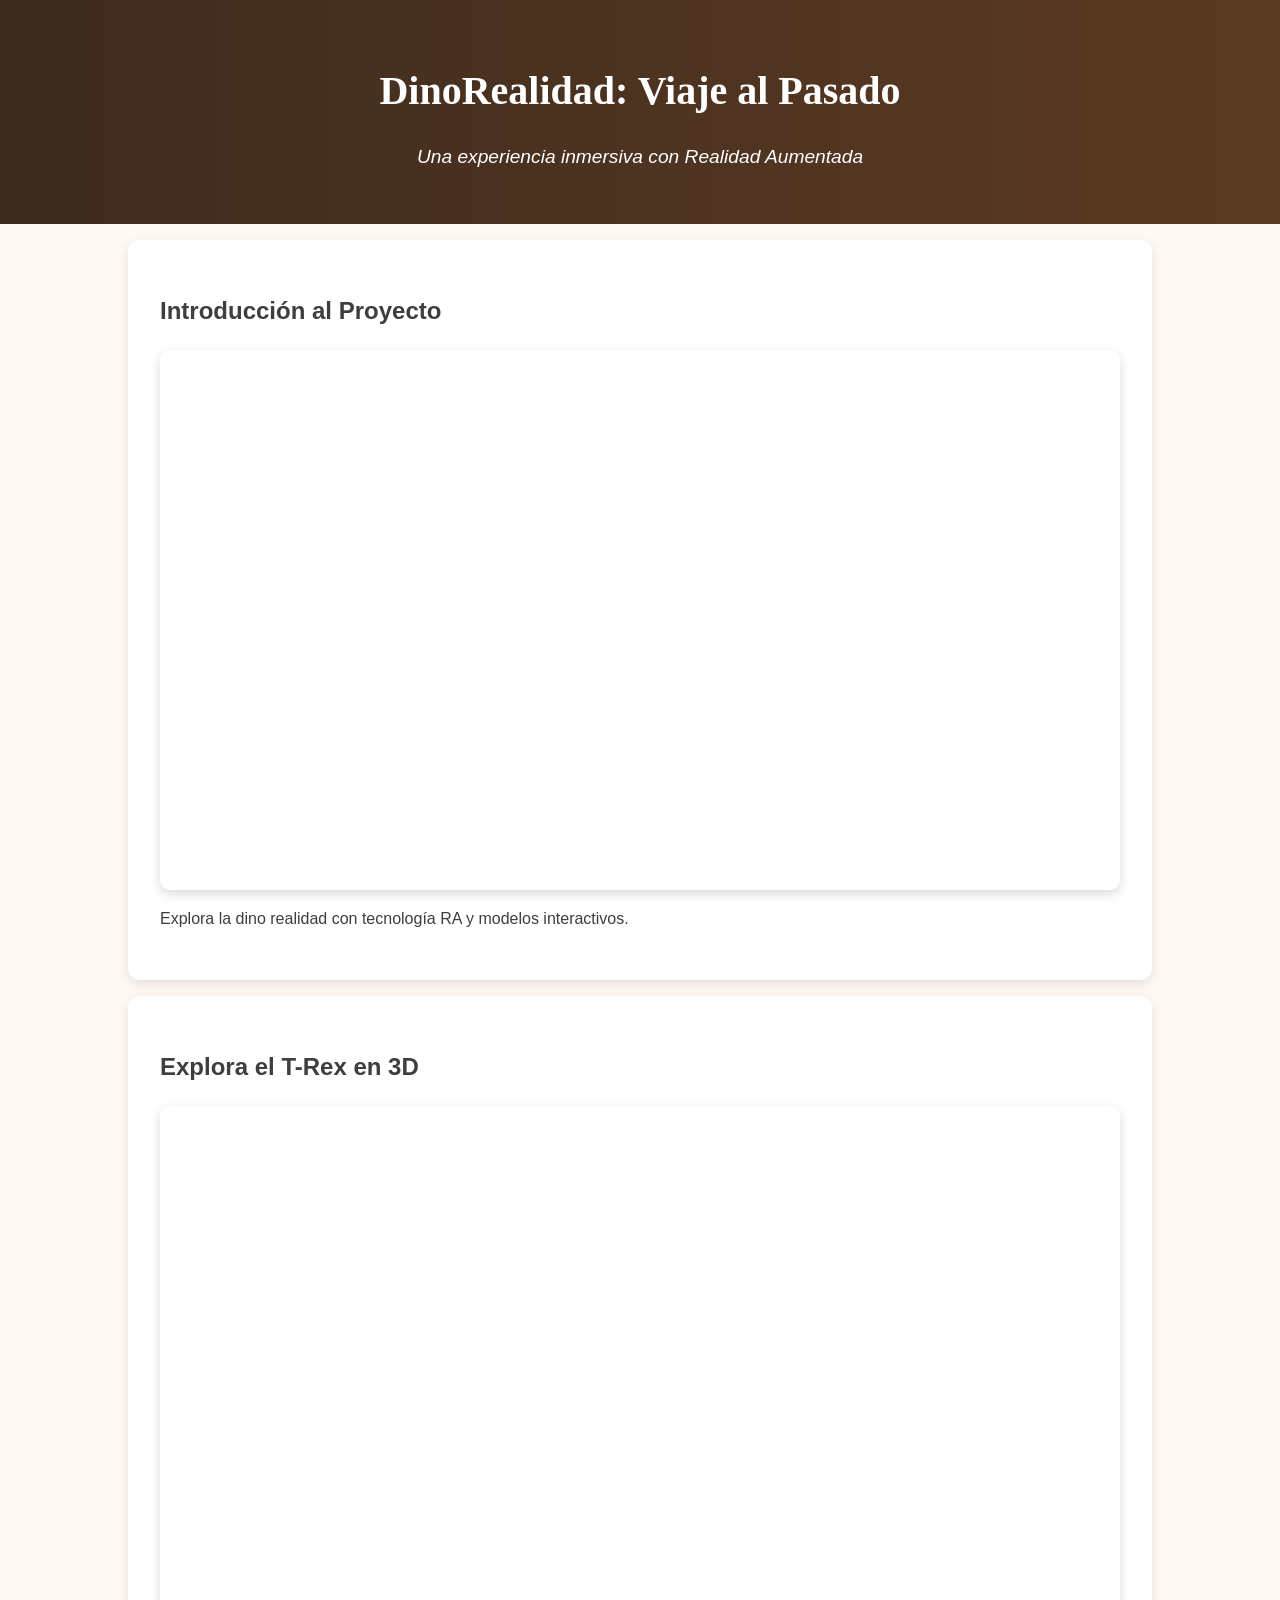
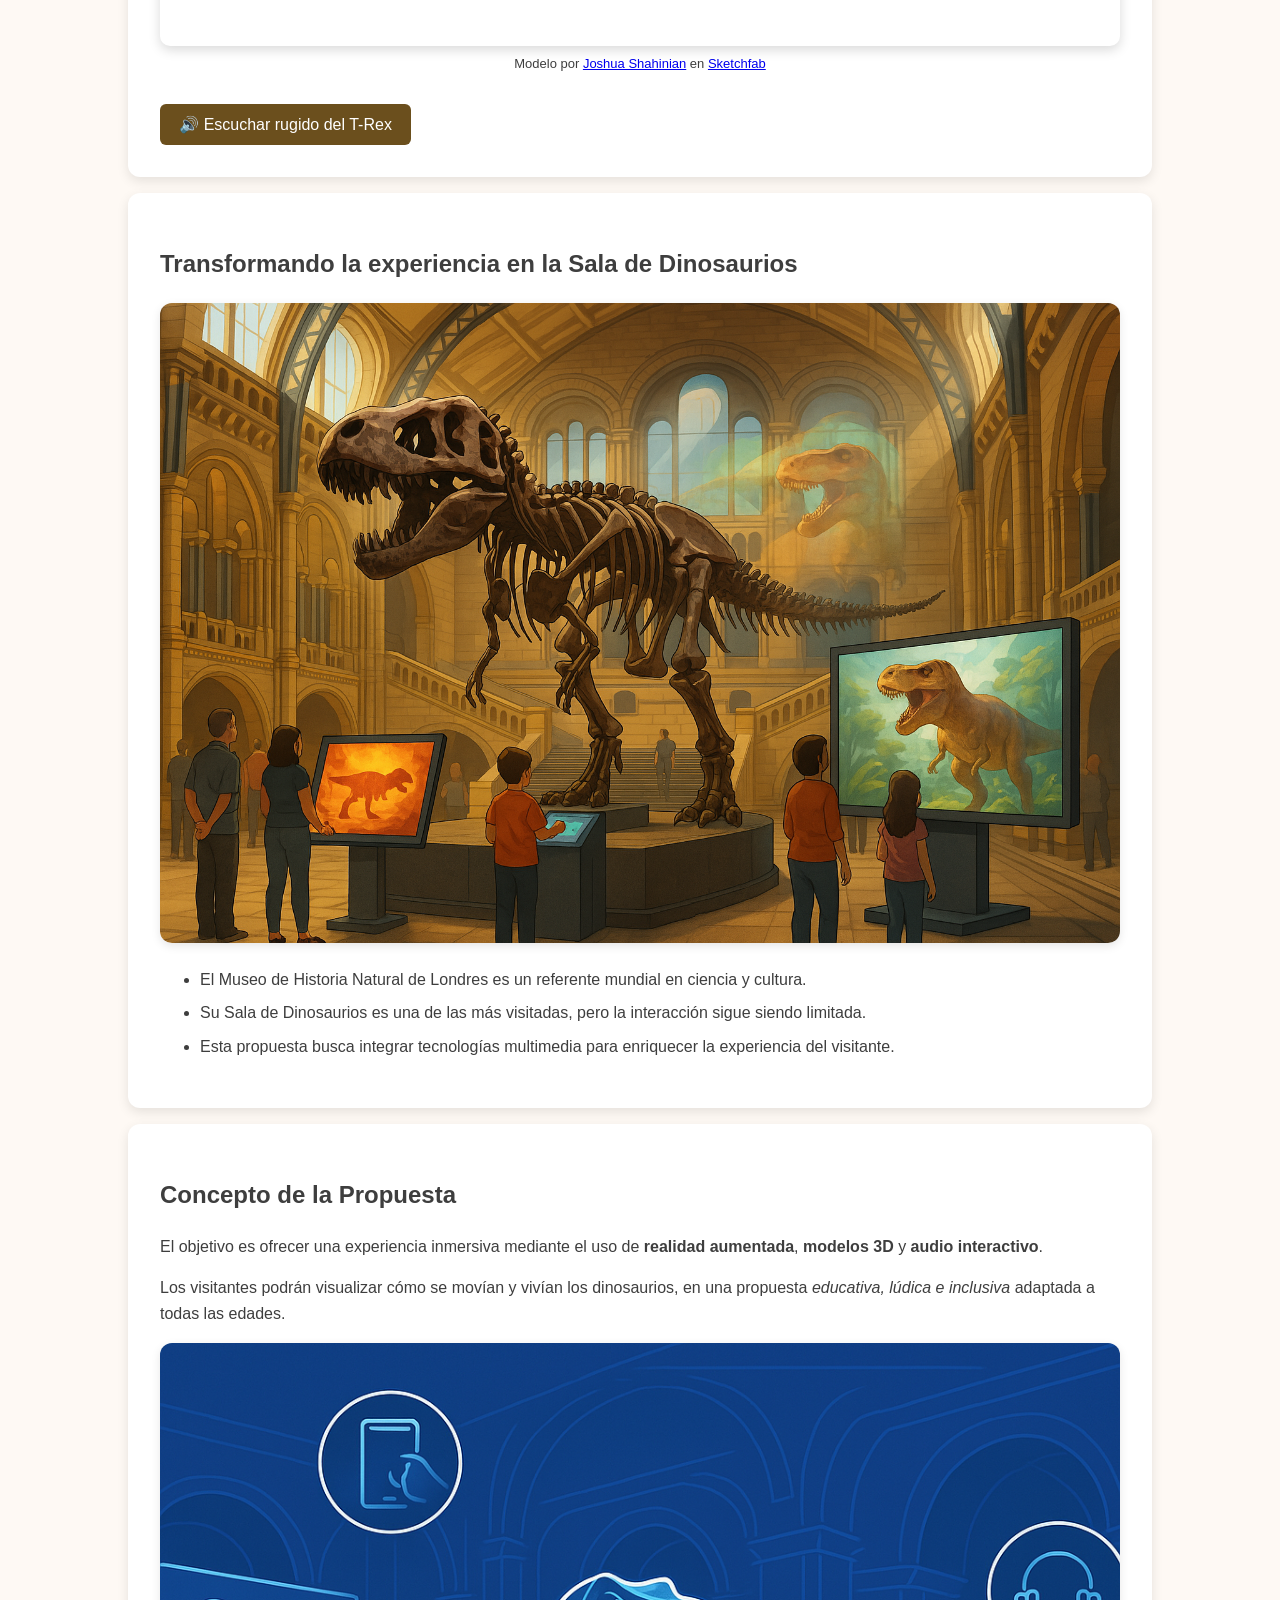
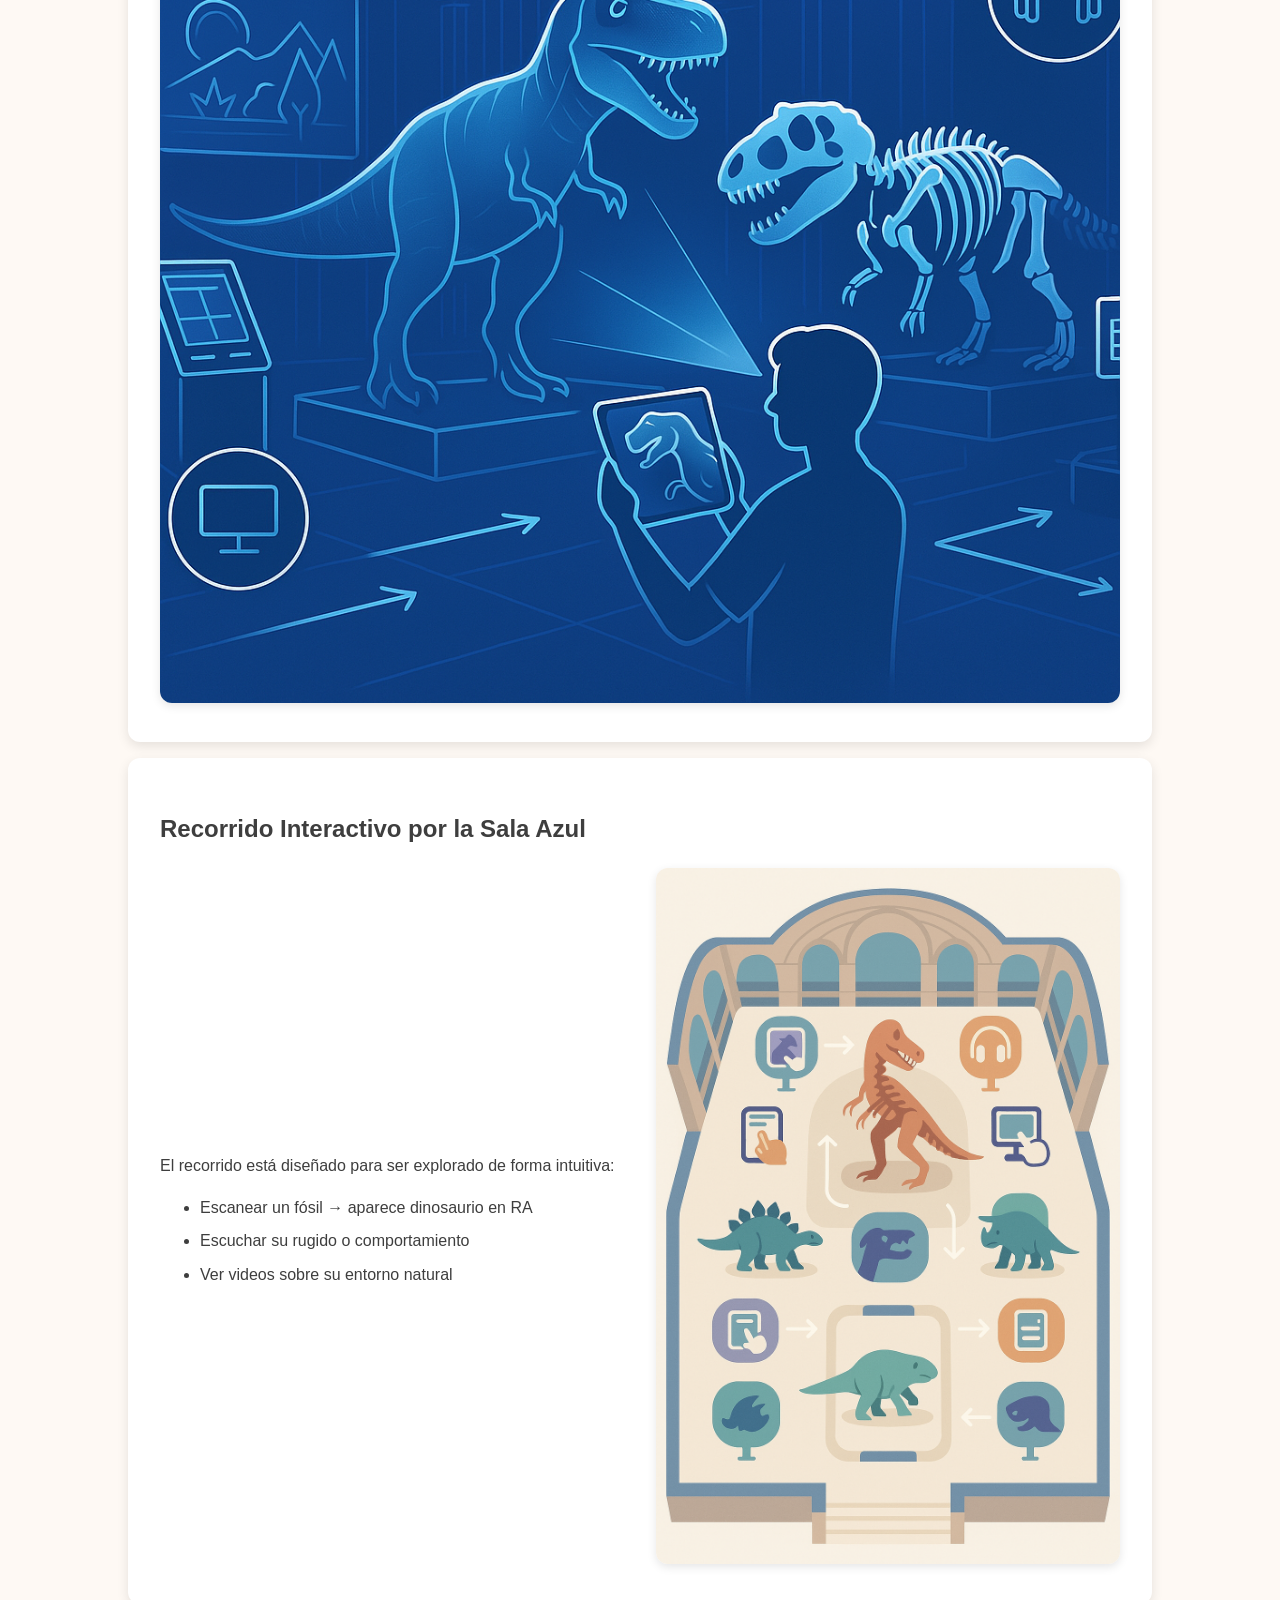
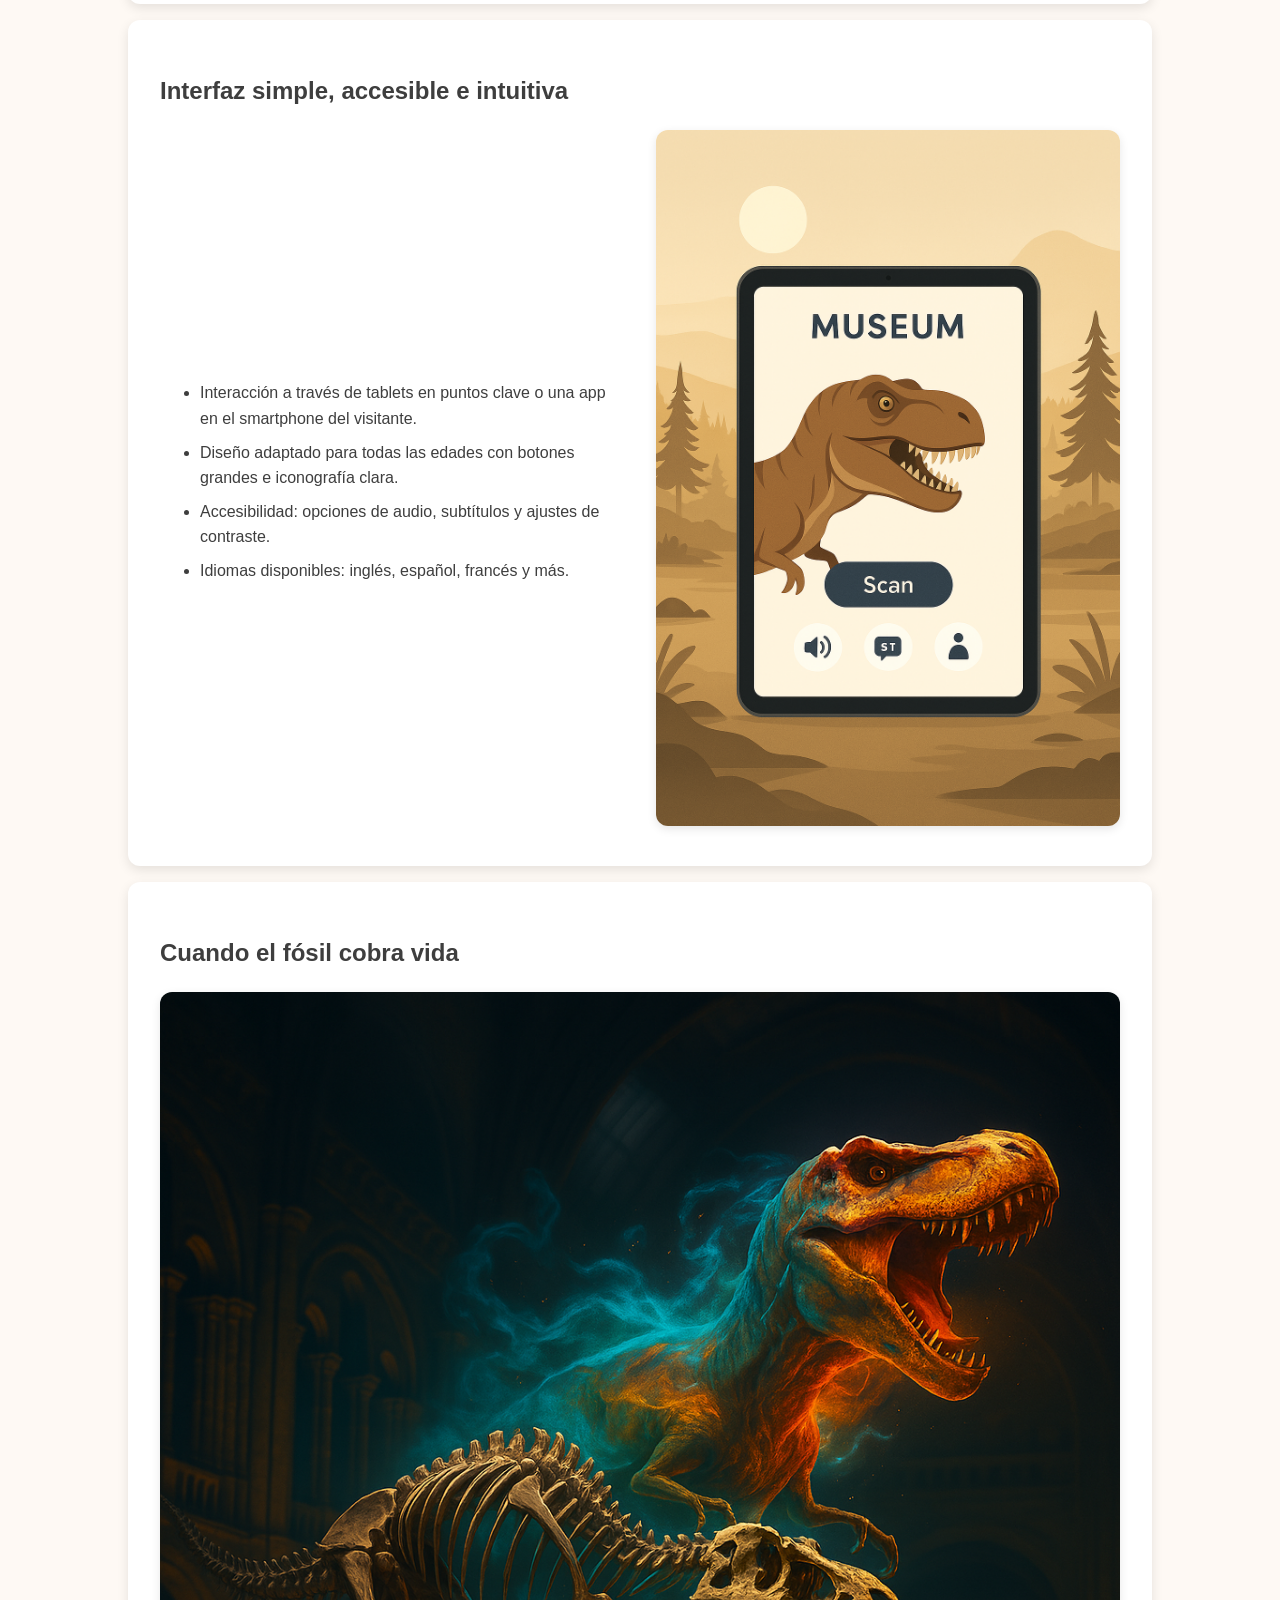
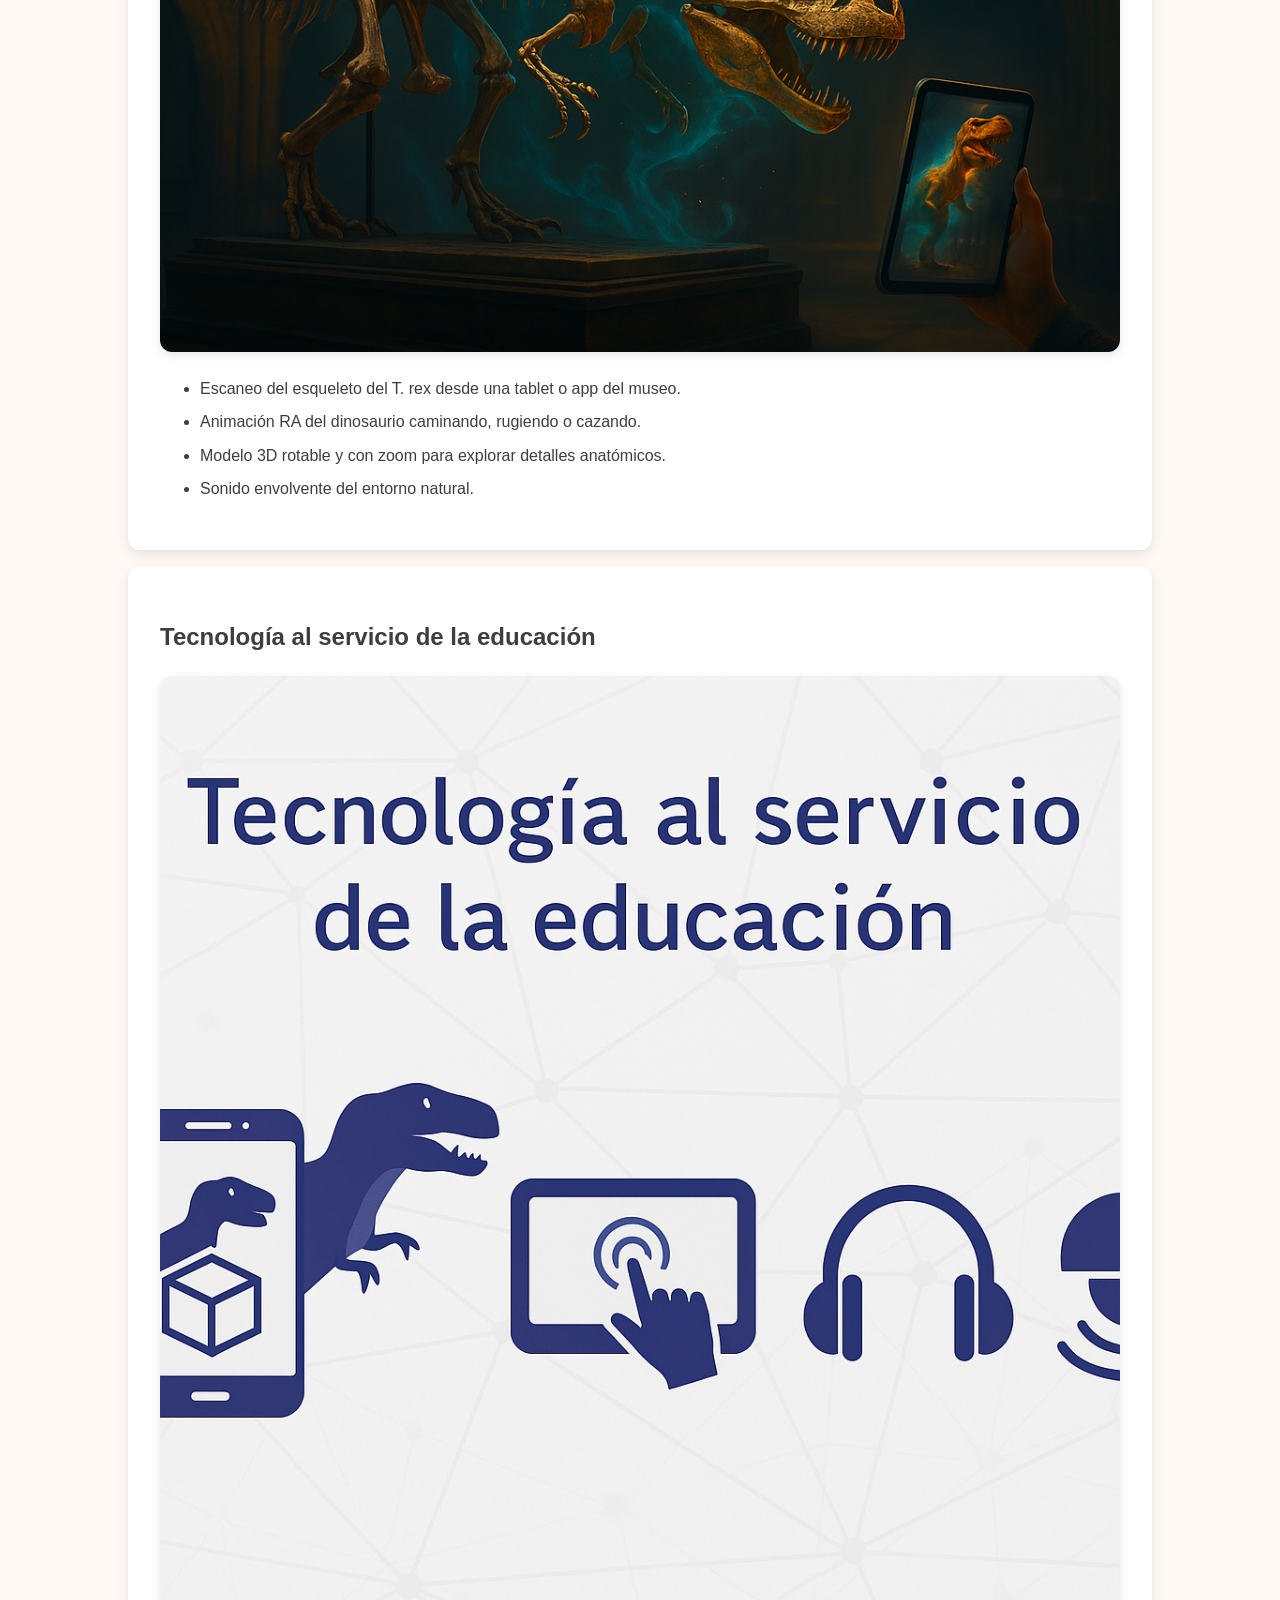
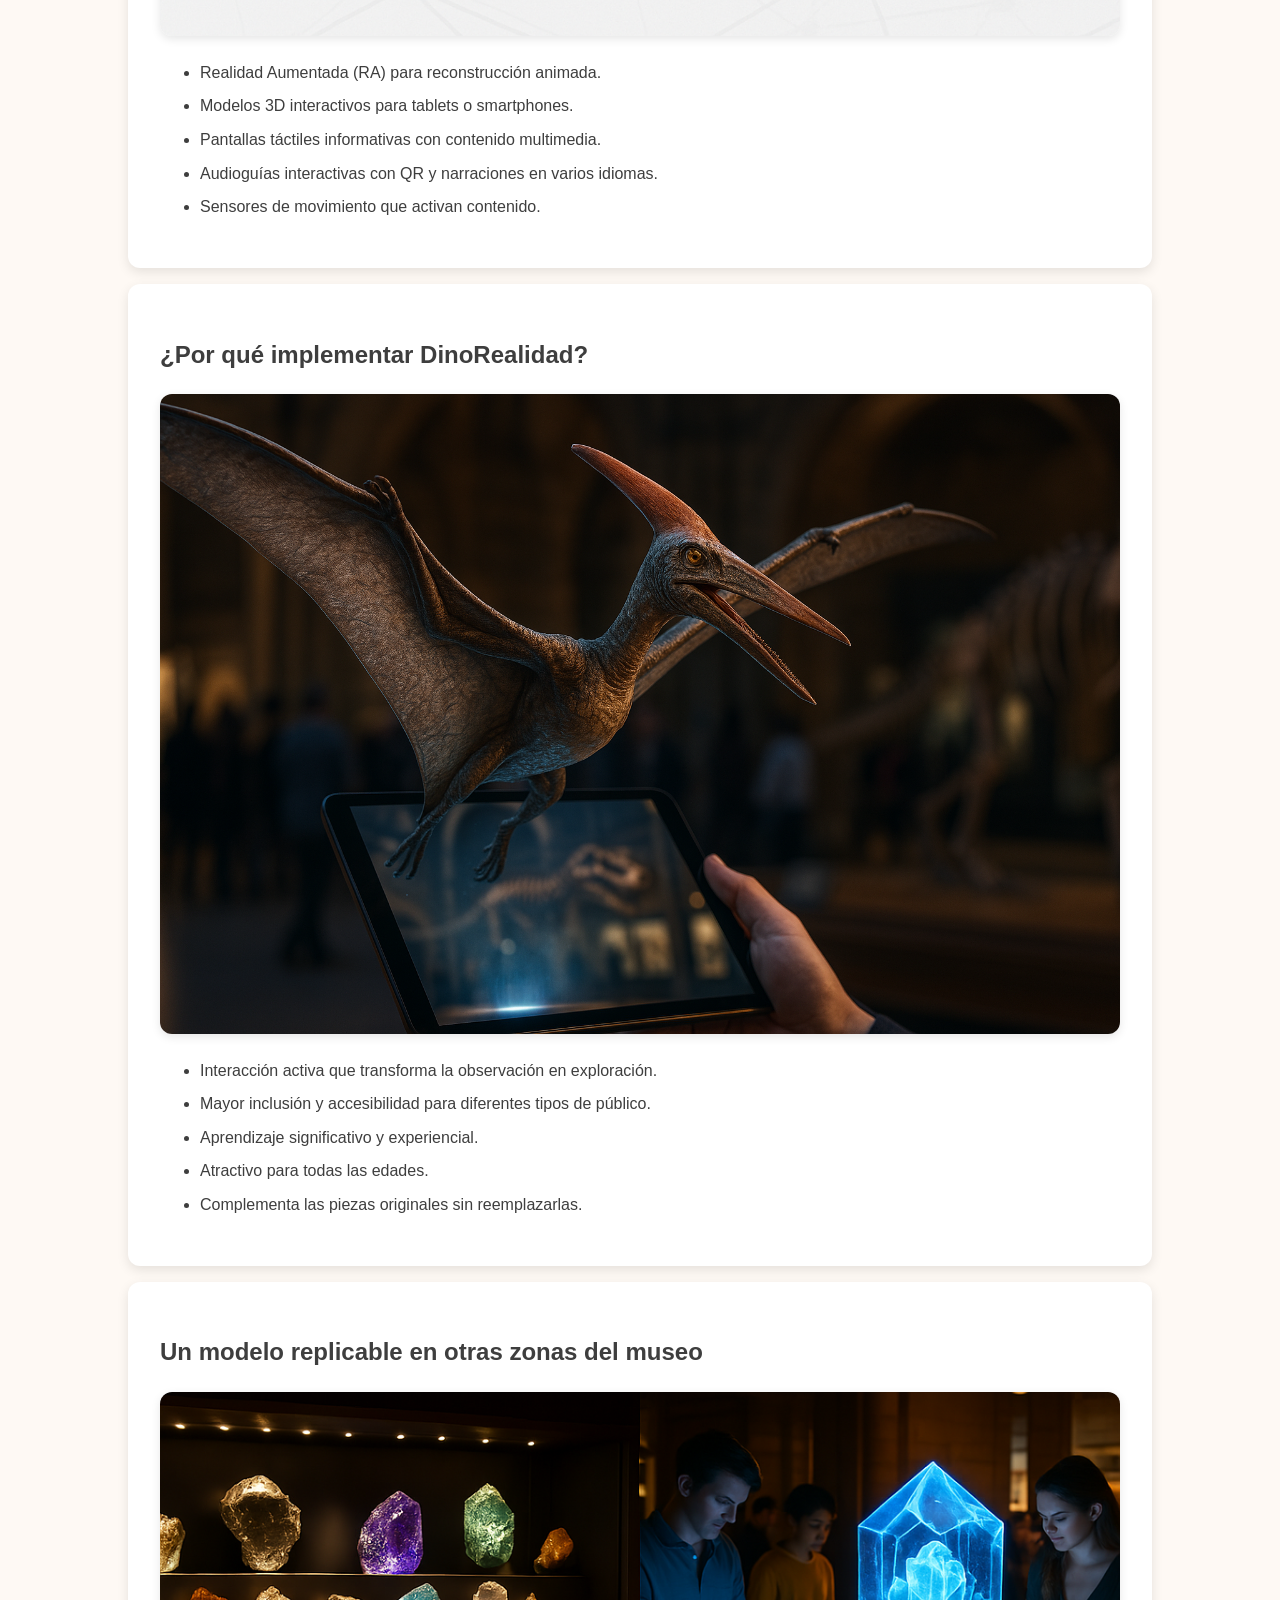
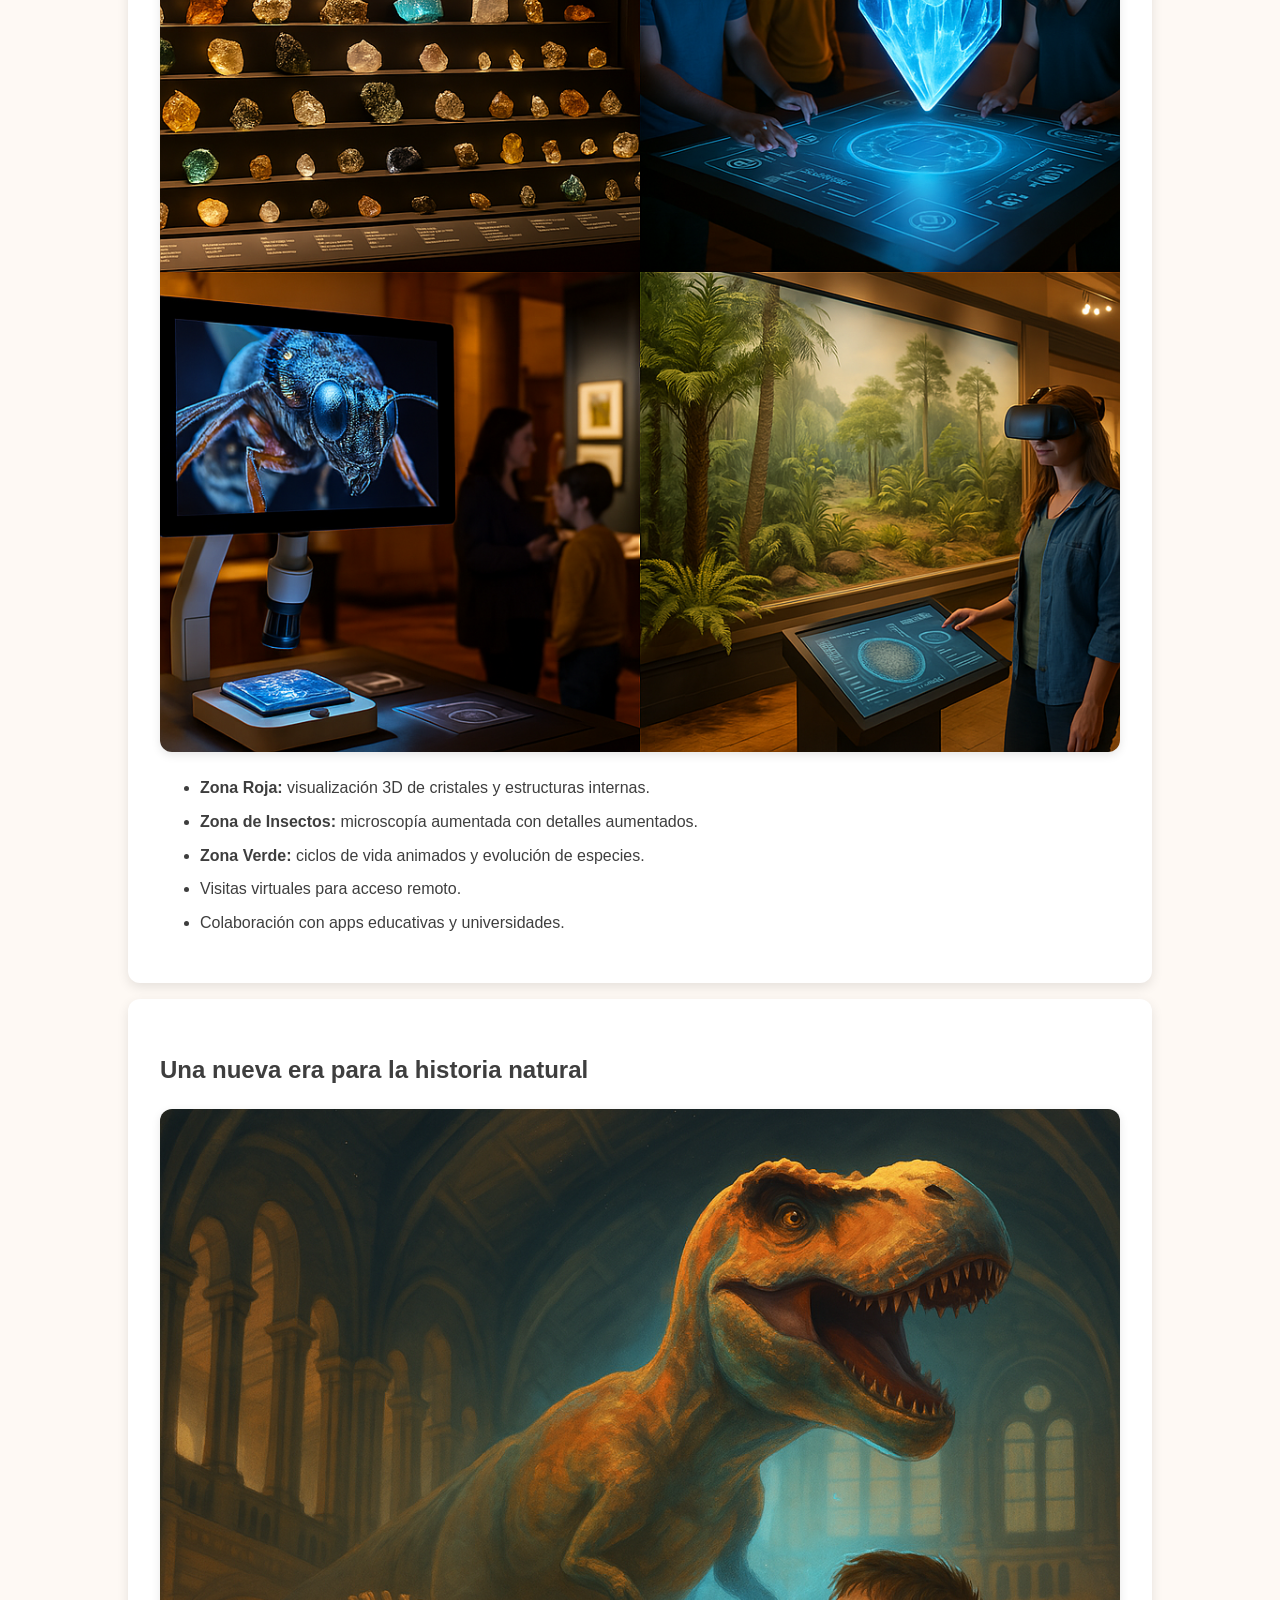
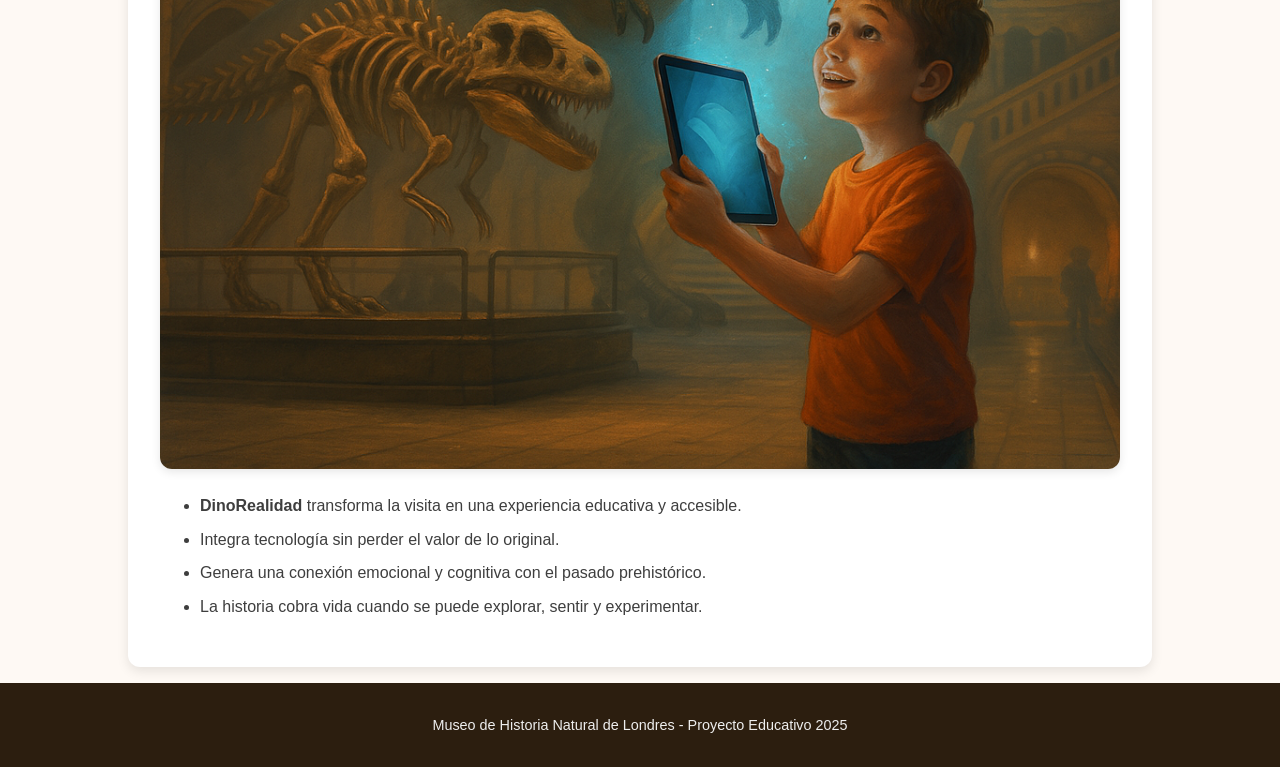
==== commit f0274183: "dinorealidad" ====
--- a/dino-realidad/index.html
+++ b/dino-realidad/index.html
@@ -72,15 +72,19 @@
   
   <section id="recorrido">
     <h2>Recorrido Interactivo por la Sala Azul</h2>
-    <p>
-      El recorrido está diseñado para ser explorado de forma intuitiva:
-    </p>
-    <ul>
-      <li>Escanear un fósil → aparece dinosaurio en RA</li>
-      <li>Escuchar su rugido o comportamiento</li>
-      <li>Ver videos sobre su entorno natural</li>
-    </ul>
-    <img src="img/mapa-sala.png" alt="Mapa interactivo del recorrido" />
+    <div style="display: flex; flex-wrap: wrap; gap: 2rem; align-items: center;">
+      <div style="flex: 1 1 300px;">
+        <p>El recorrido está diseñado para ser explorado de forma intuitiva:</p>
+        <ul>
+          <li>Escanear un fósil → aparece dinosaurio en RA</li>
+          <li>Escuchar su rugido o comportamiento</li>
+          <li>Ver videos sobre su entorno natural</li>
+        </ul>
+      </div>
+      <div style="flex: 1 1 300px;">
+        <img src="img/mapa-sala.png" alt="Mapa interactivo del recorrido" />
+      </div>
+    </div>
   </section>
 
   <section id="interfaz">
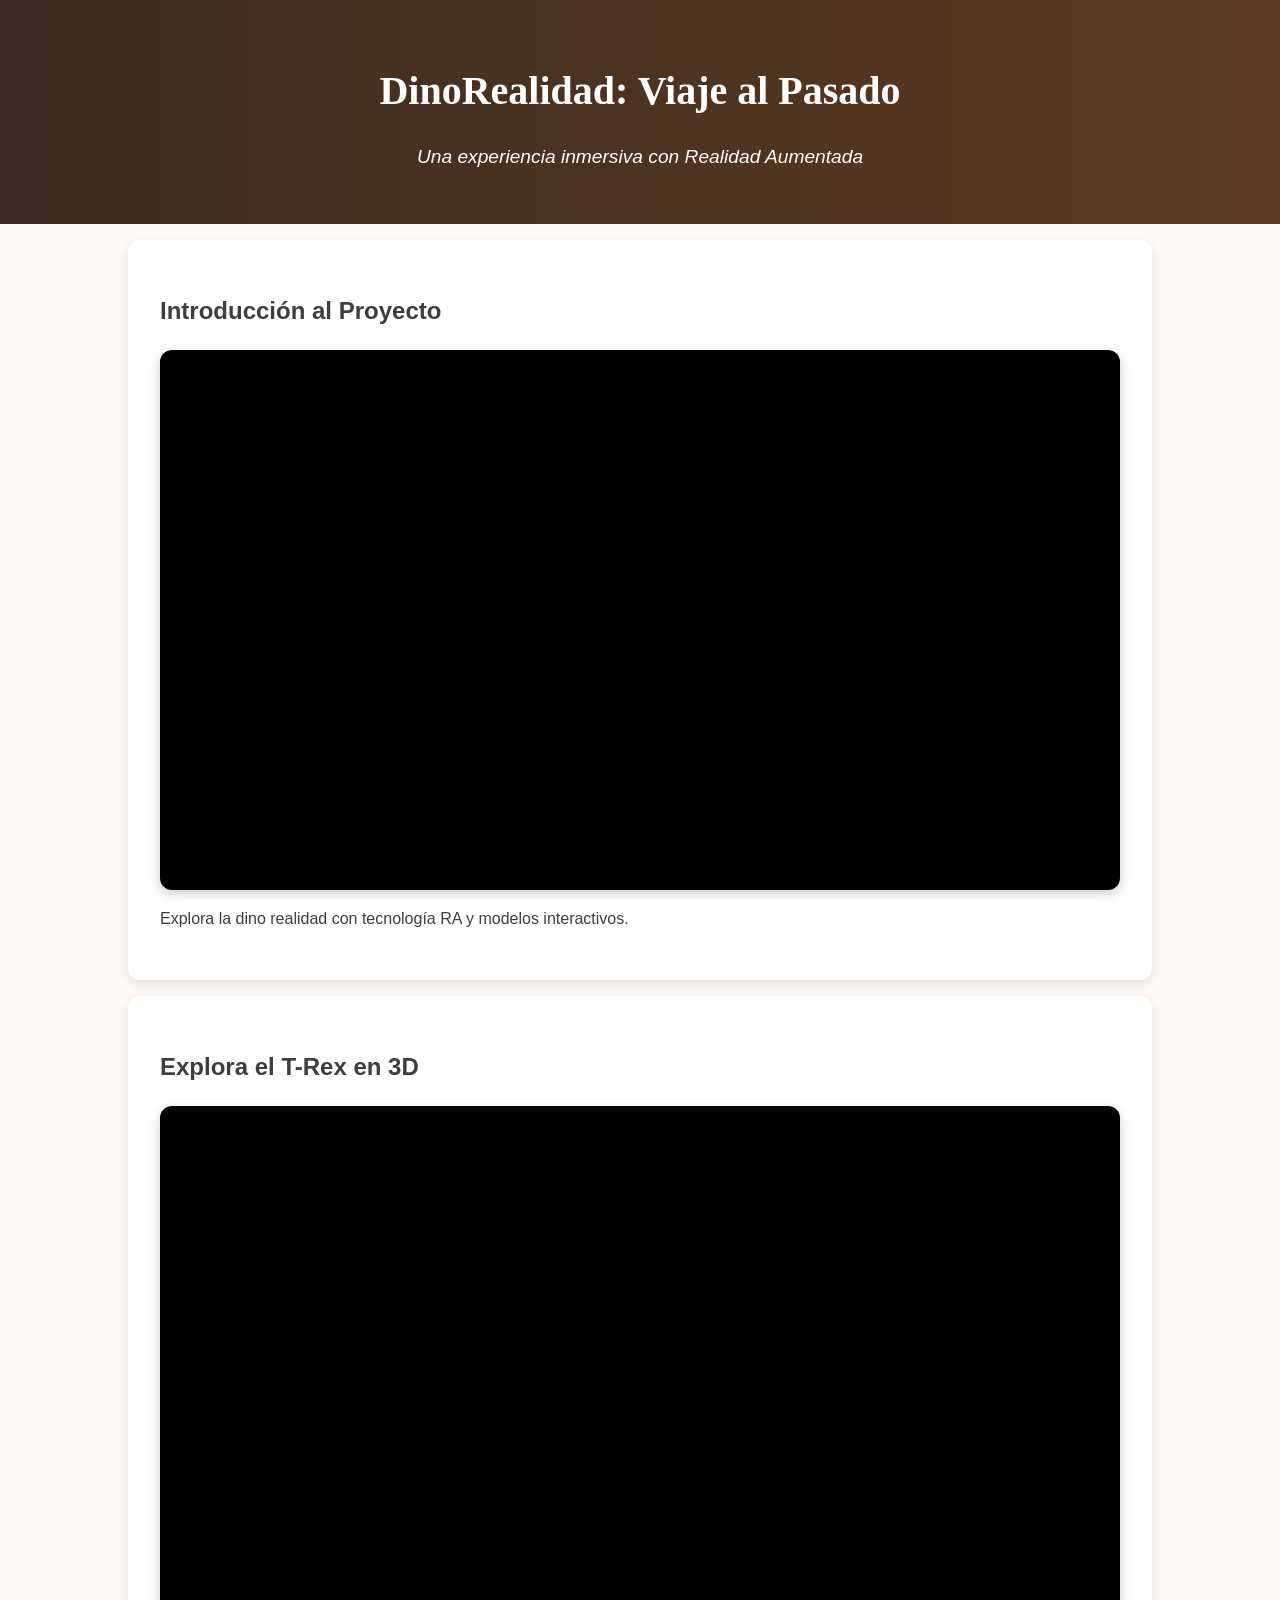
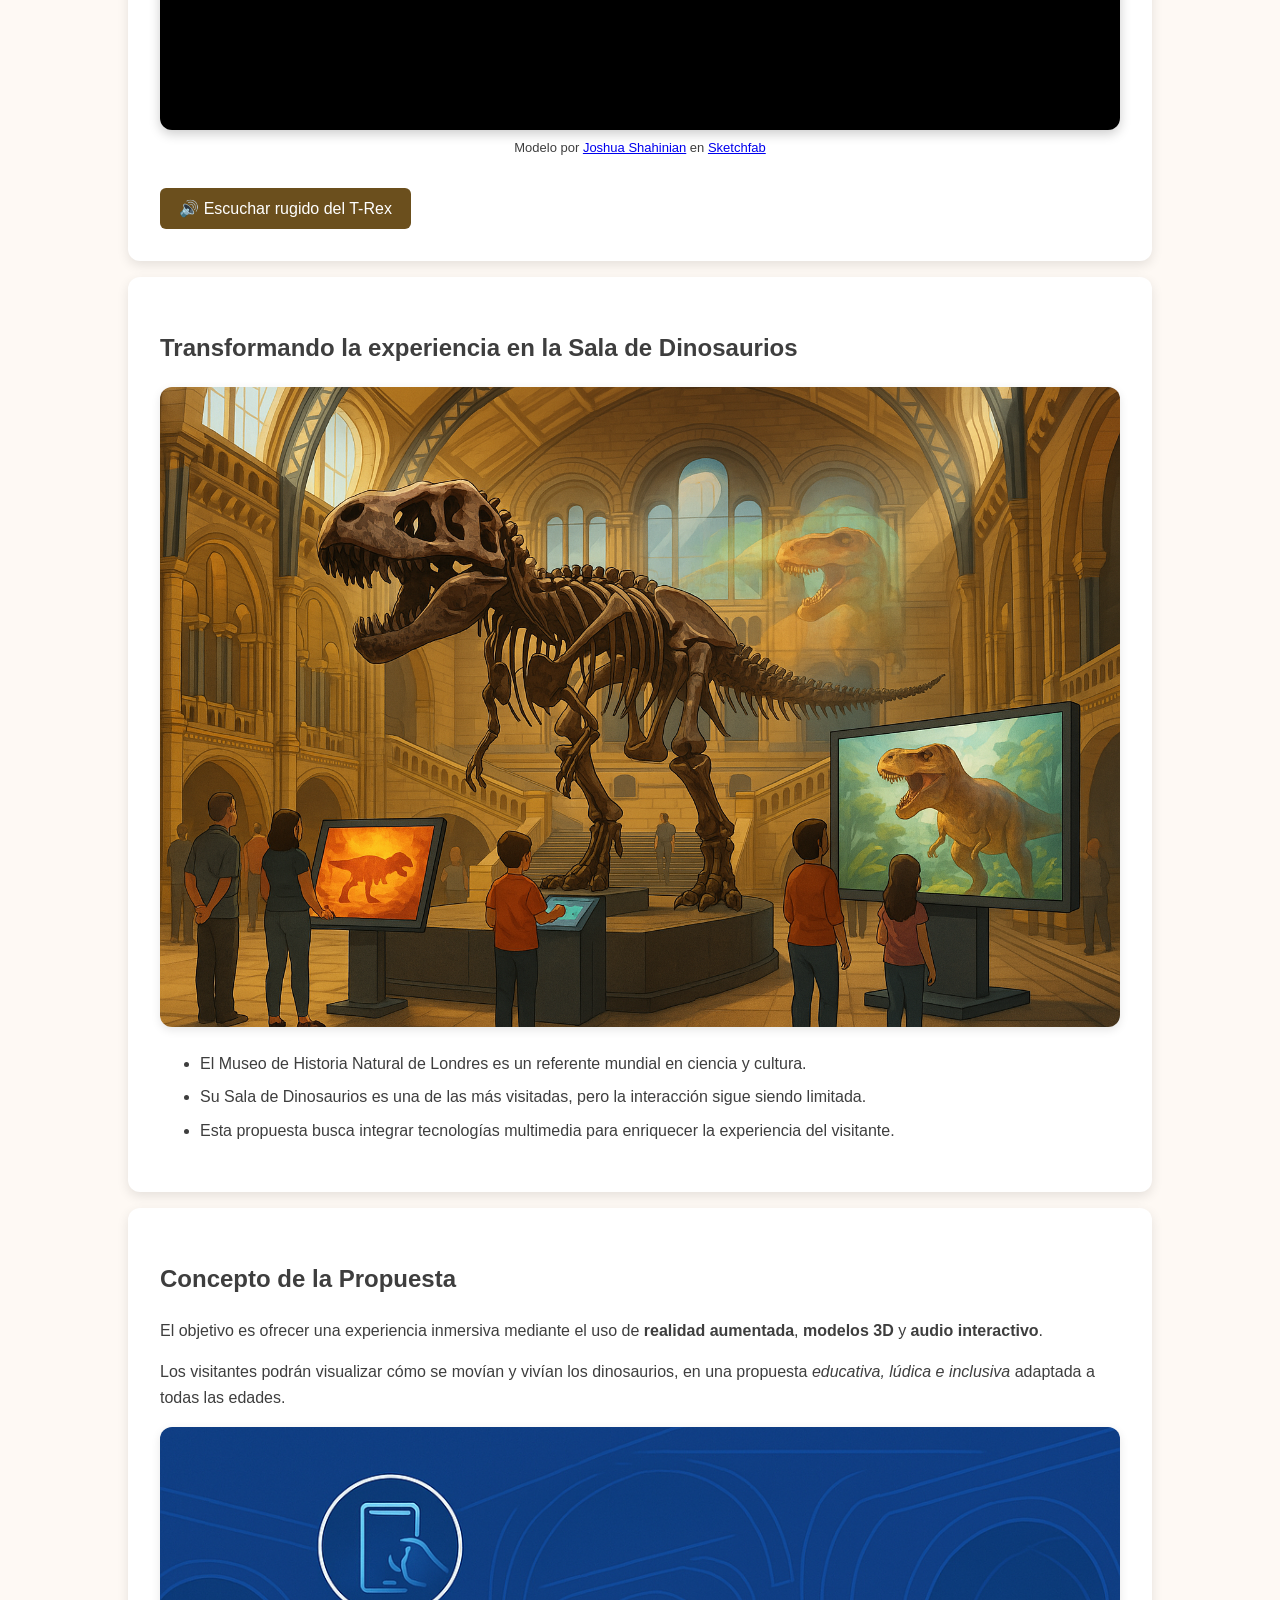
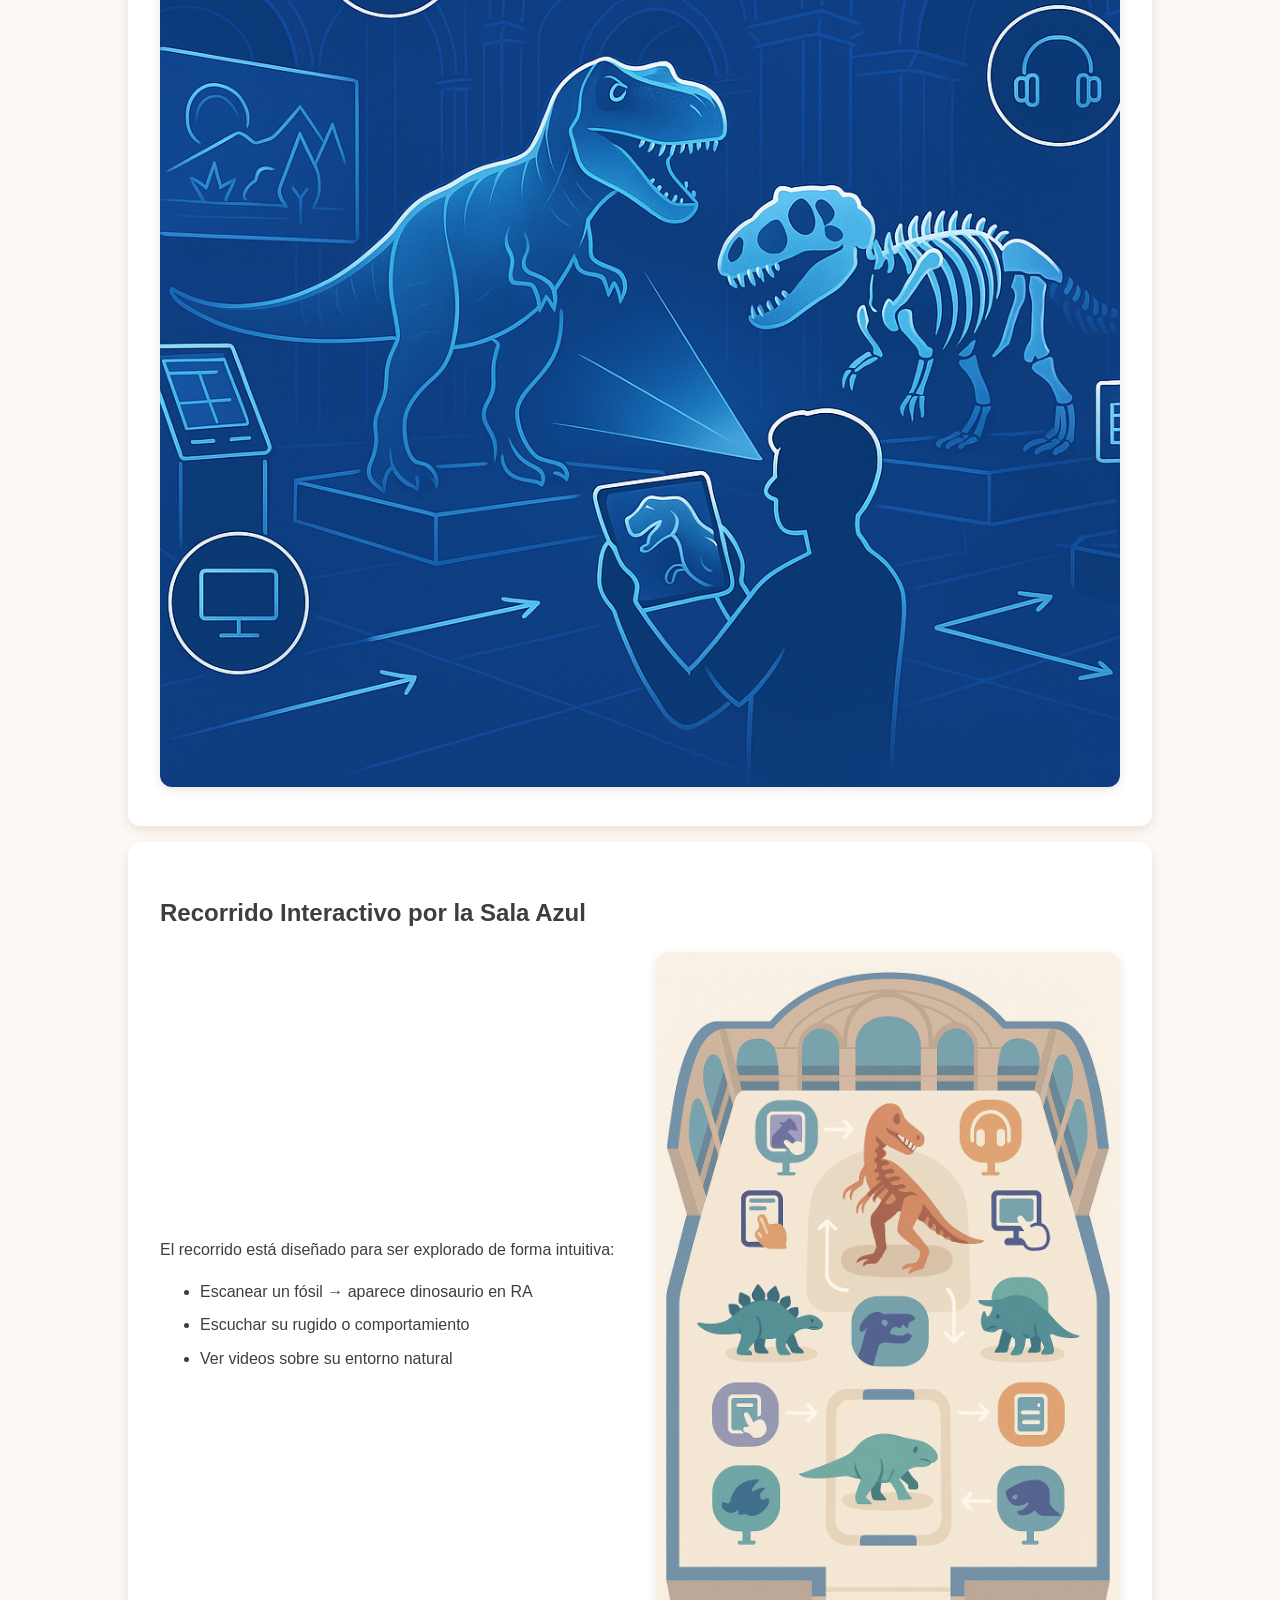
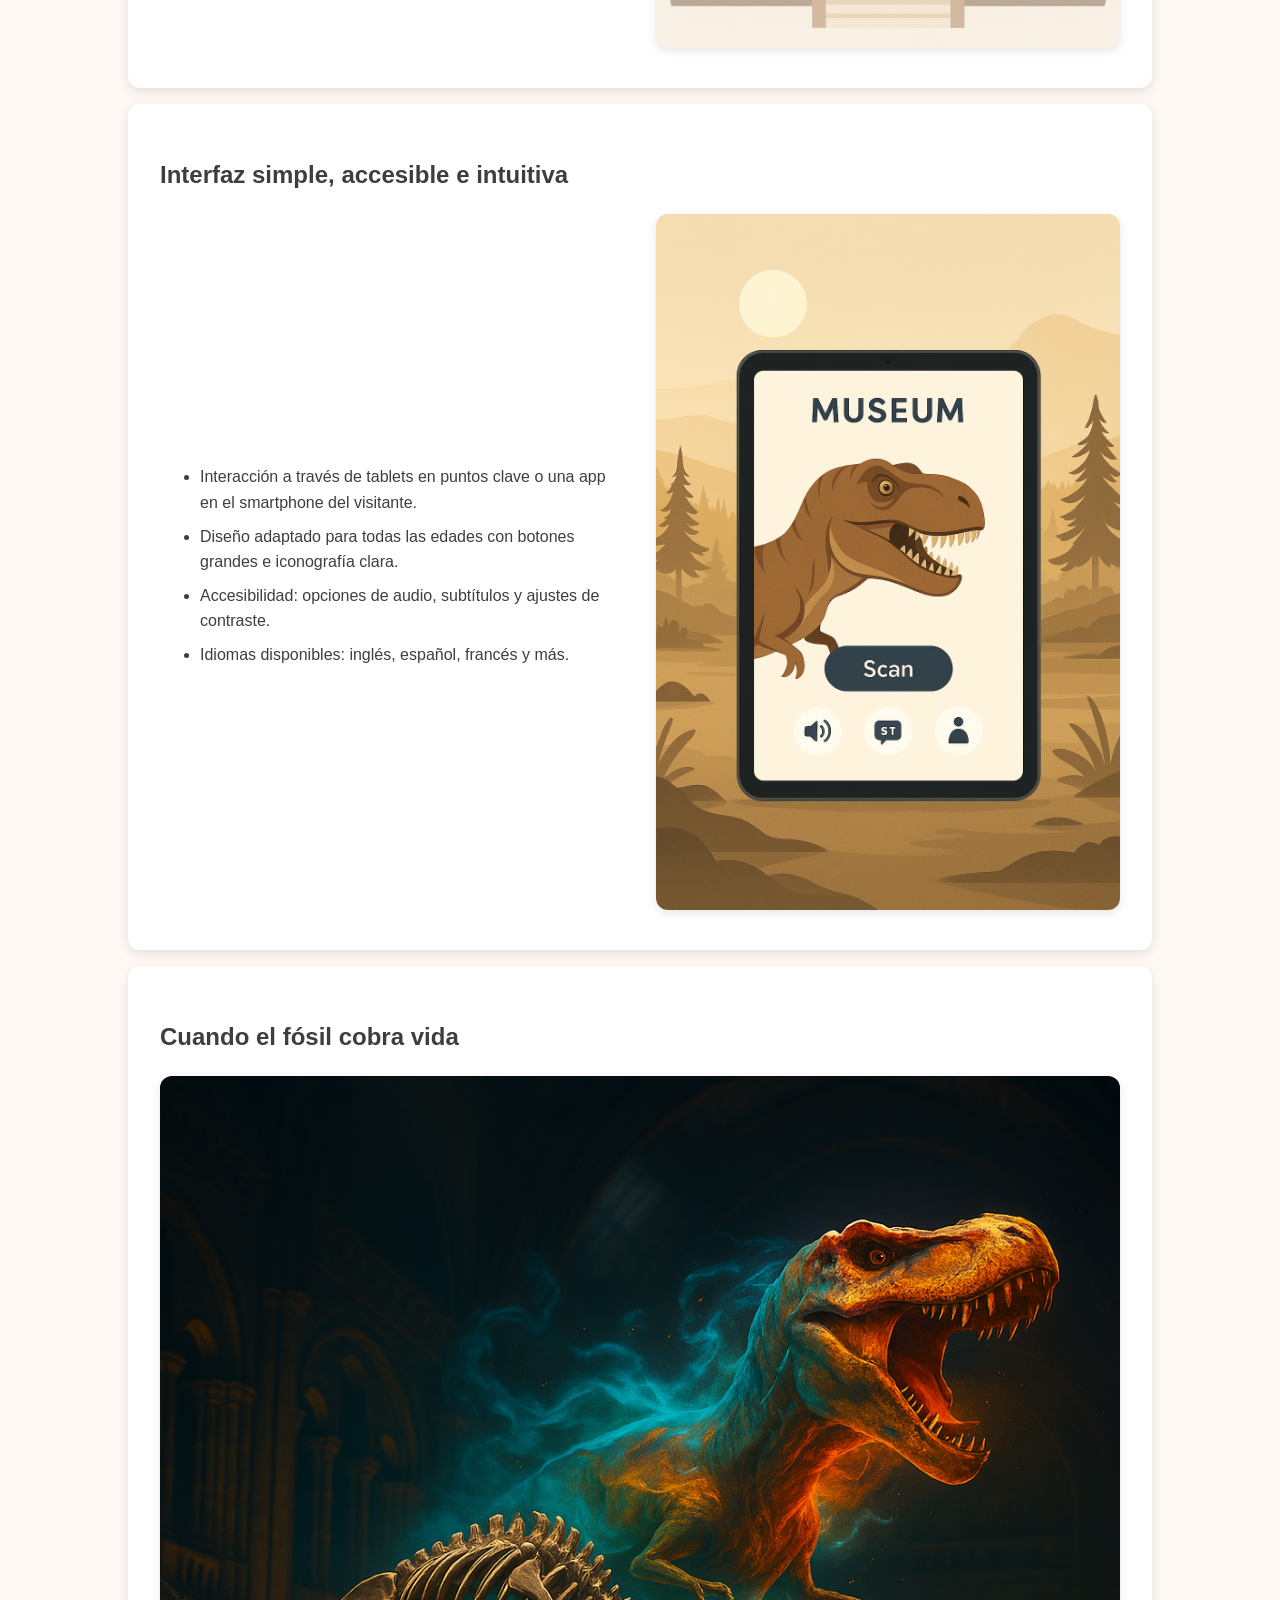
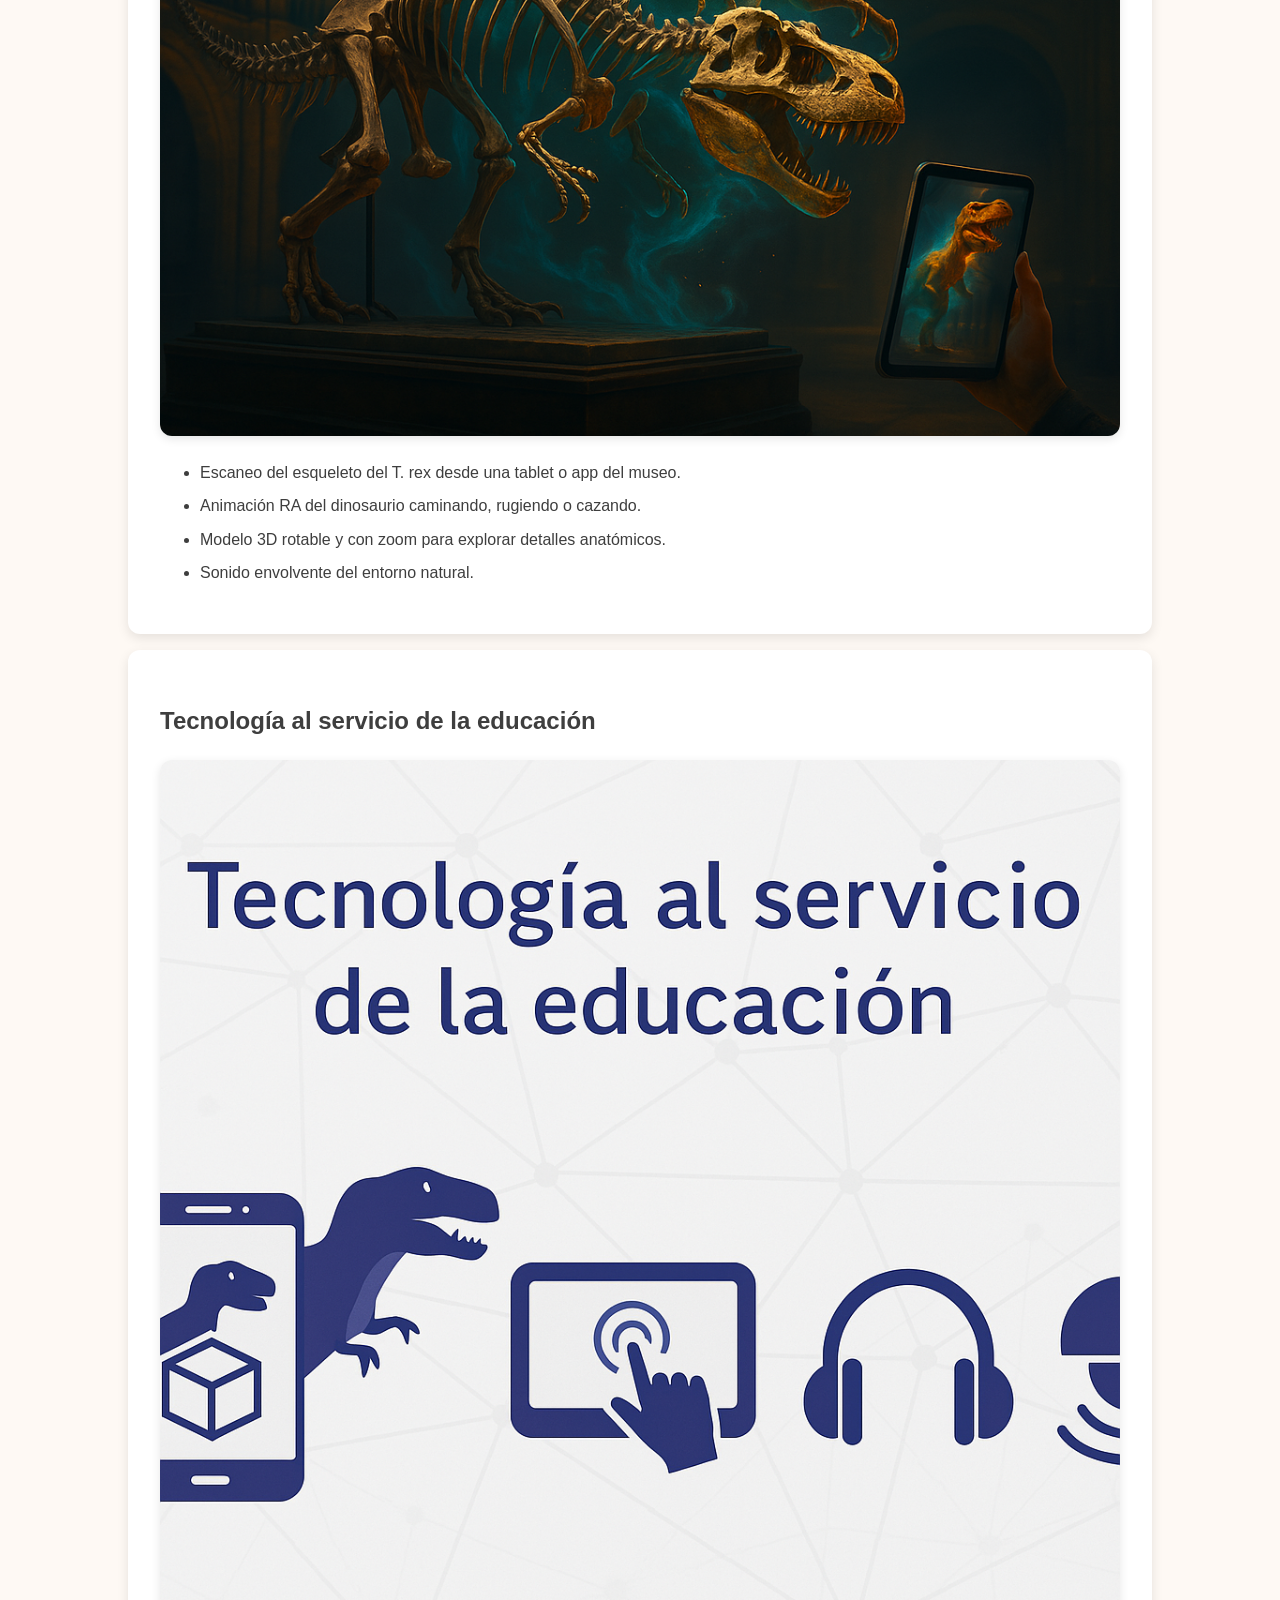
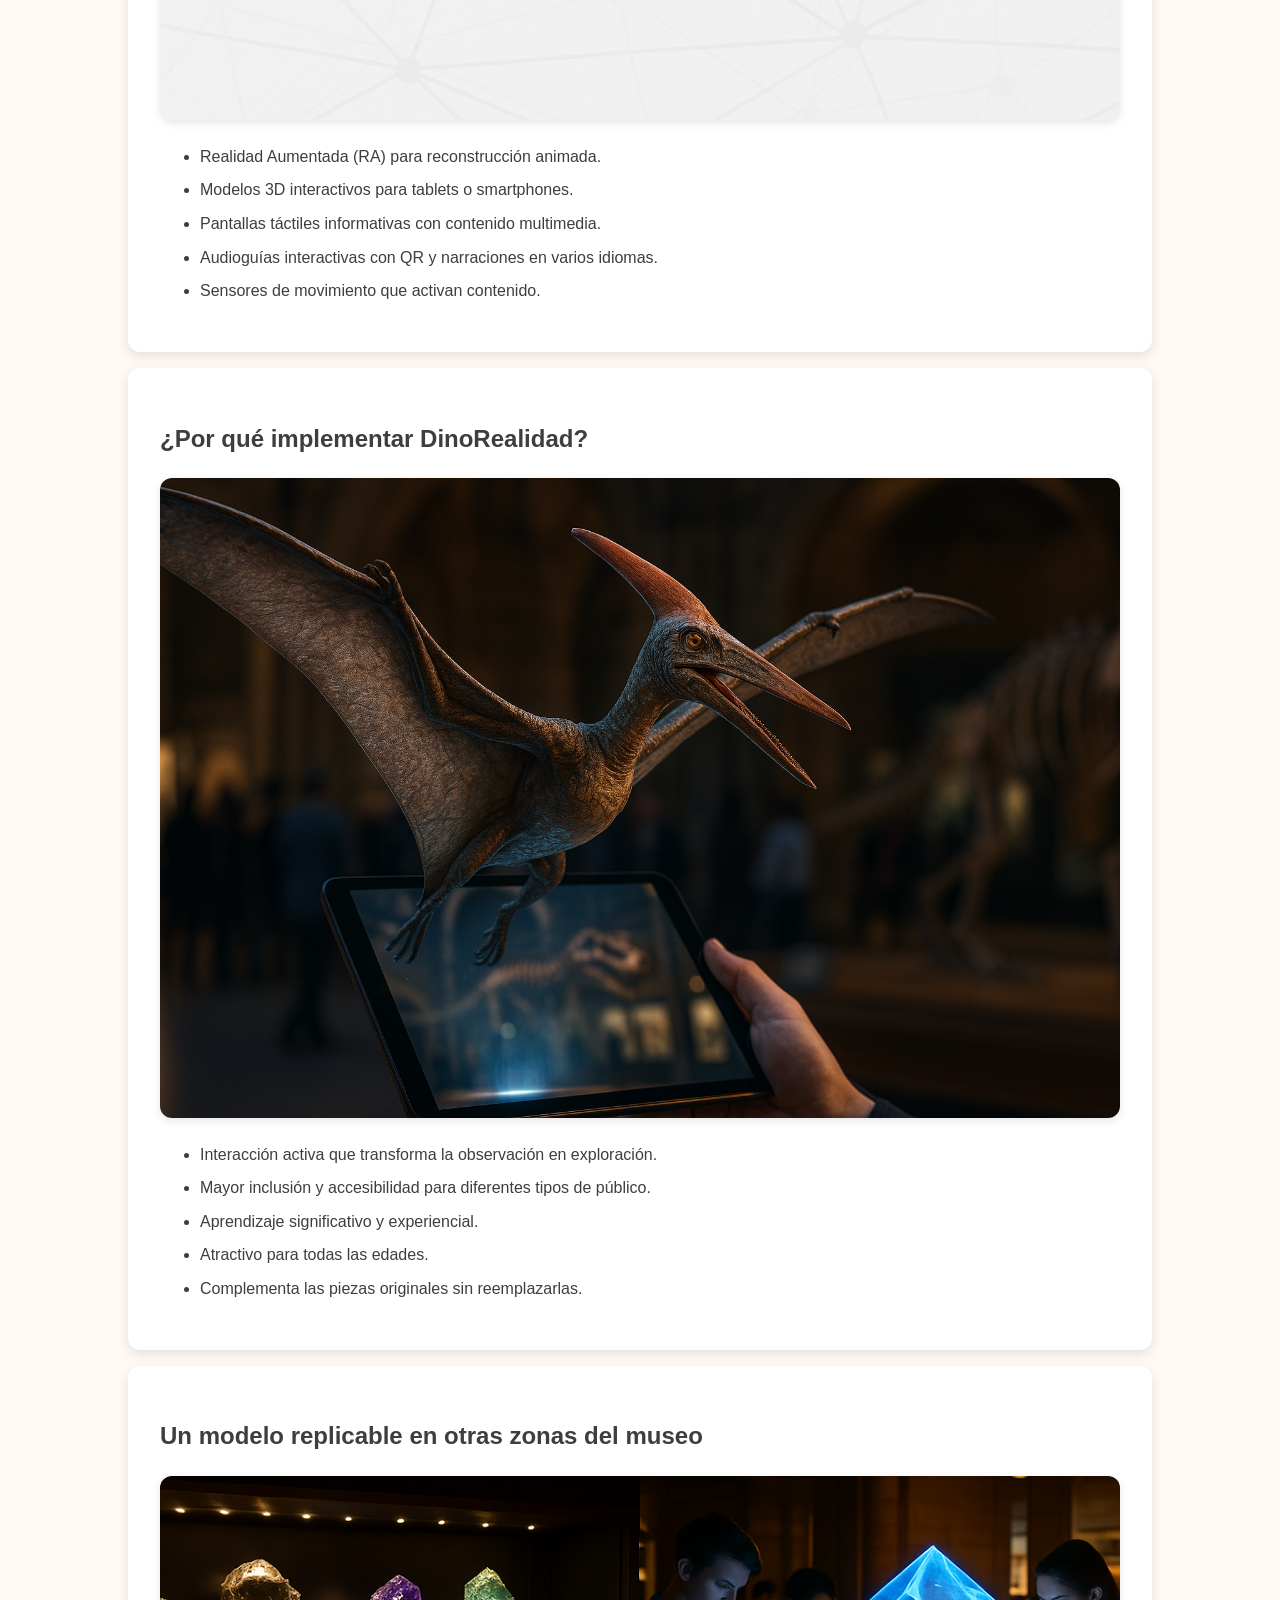
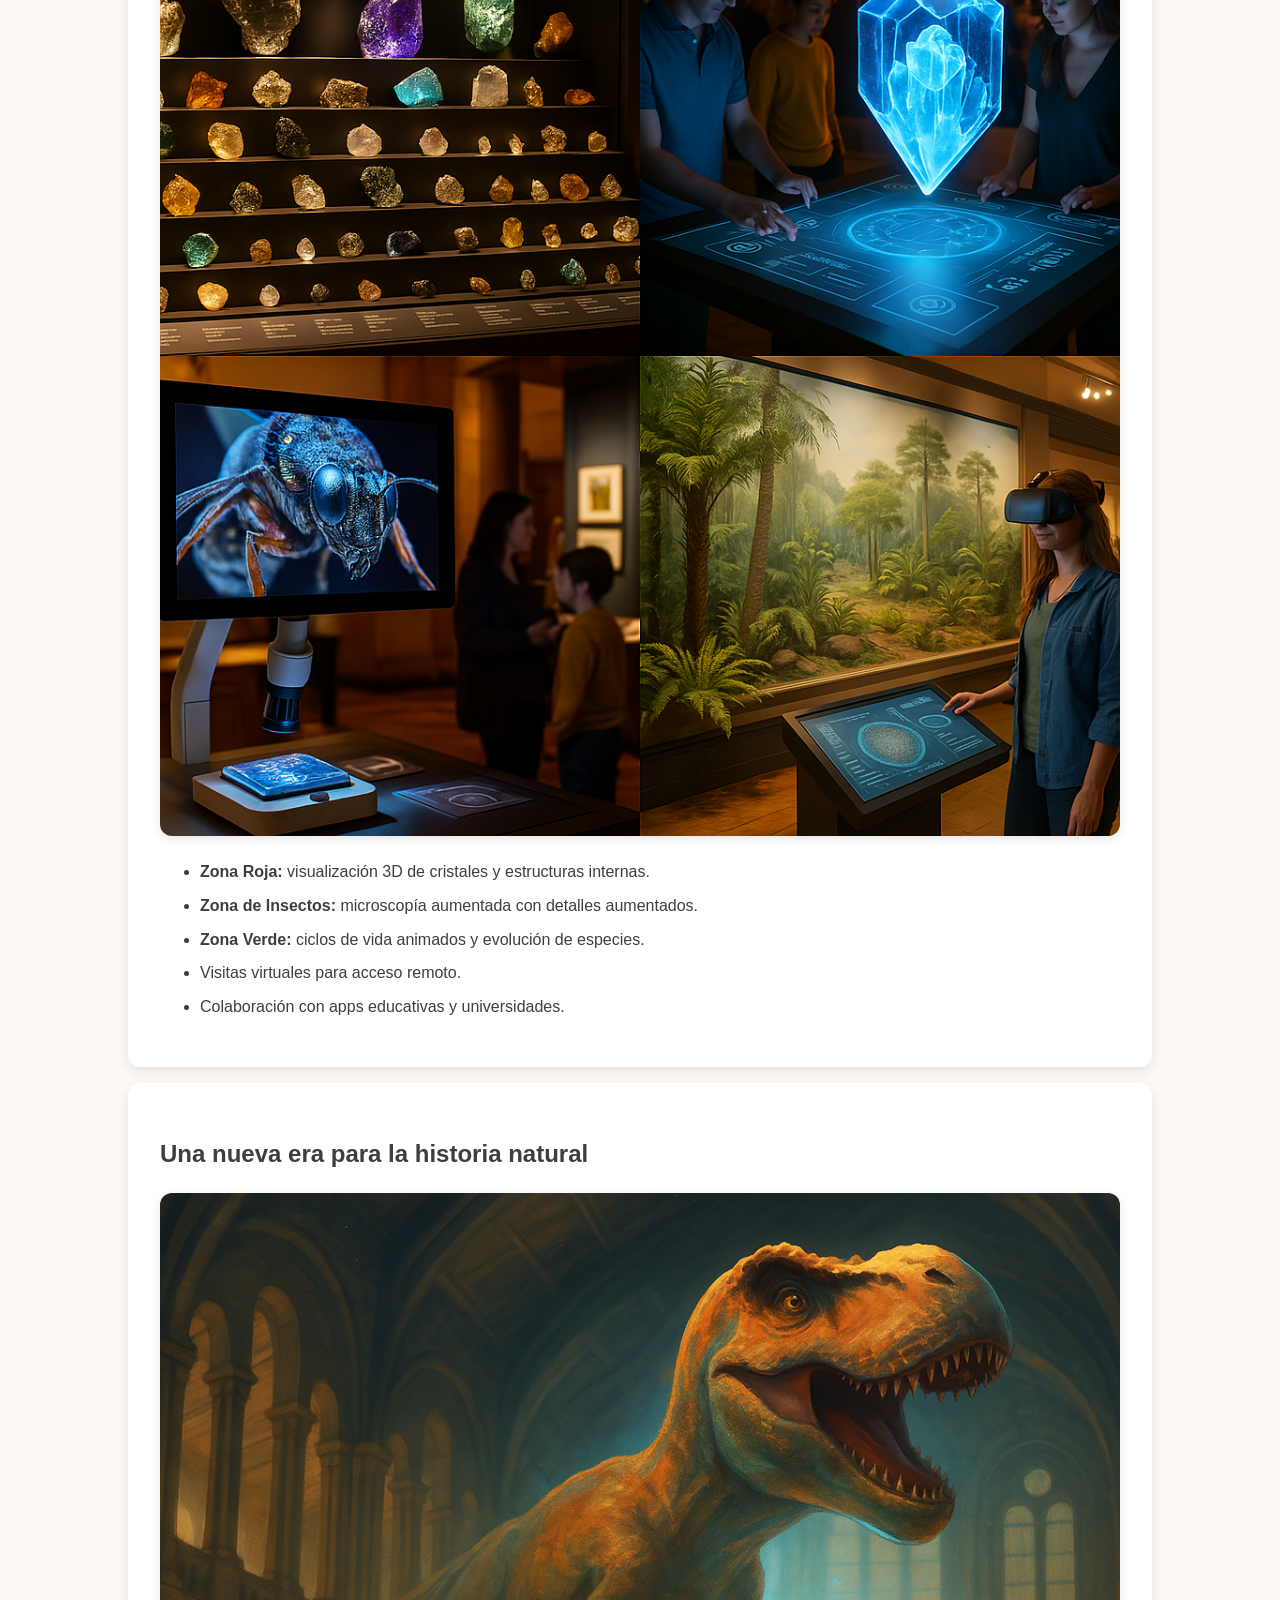
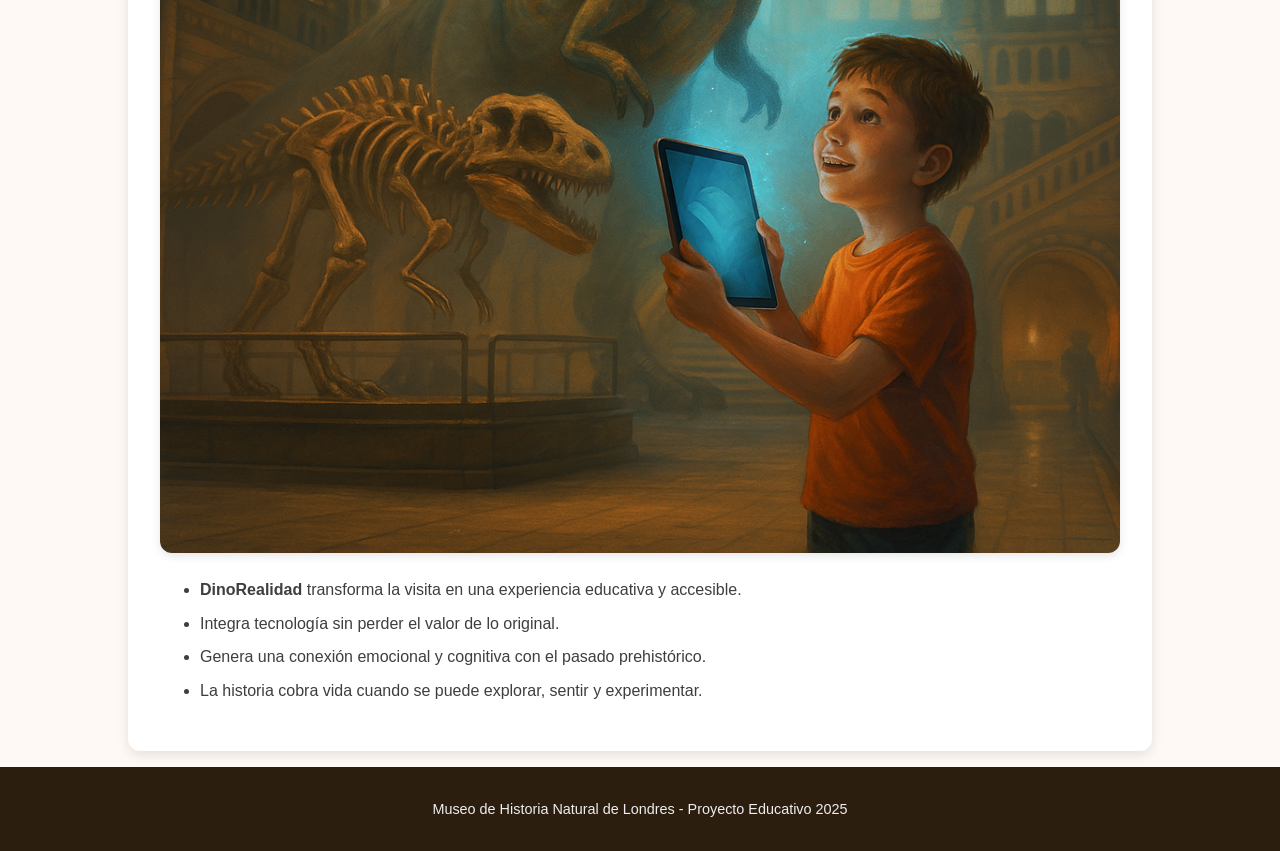
==== commit 4831a3fc: "dinorealidad" ====
--- a/dino-realidad/index.html
+++ b/dino-realidad/index.html
@@ -14,22 +14,21 @@
 
   <section id="intro">
     <h2>Introducción al Proyecto</h2>
-    <div class="embed-responsive">
-        <iframe 
+    <div class="embed-youtube">
+      <iframe 
         src="https://www.youtube.com/embed/p7swrcz_b-w"
         title="DinoRealidad - Video Intro"
         allow="accelerometer; autoplay; clipboard-write; encrypted-media; gyroscope; picture-in-picture; web-share"
         allowfullscreen>
-        </iframe>
+      </iframe>
     </div>
     <p>Explora la dino realidad con tecnología RA y modelos interactivos.</p>
   </section>
   
-
   <section id="modelo-trex">
     <h2>Explora el T-Rex en 3D</h2>
   
-    <div class="embed-responsive">
+    <div class="embed-sketchfab">
       <iframe 
         title="Tyrannosaurus Rex"
         src="https://sketchfab.com/models/ea69a7088e1e481fb14723dcc31088d5/embed"
@@ -46,6 +45,7 @@
   
     <button id="btn-rugido">🔊 Escuchar rugido del T-Rex</button>
   </section>
+  
 
   <section id="presentacion">
     <h2>Transformando la experiencia en la Sala de Dinosaurios</h2>
--- a/dino-realidad/css/dino-estilos.css
+++ b/dino-realidad/css/dino-estilos.css
@@ -108,24 +108,35 @@
   }
 
   /* Contenedor responsive para iframes y objetos embebidos */
-.embed-responsive {
-    position: relative;
-    width: 100%;
-    padding-bottom: 56.25%; /* Proporción 16:9 */
-    height: 0;
-    overflow: hidden;
-    border-radius: 10px;
-    box-shadow: 0 4px 12px rgba(0, 0, 0, 0.15);
-  }
-  
-  .embed-responsive iframe {
-    position: absolute;
-    top: 0;
-    left: 0;
-    width: 100%;
-    height: 100%;
-    border: 0;
-  }
+.embed-youtube,
+.embed-sketchfab {
+  position: relative;
+  width: 100%;
+  height: 0;
+  overflow: hidden;
+  border-radius: 12px;
+  box-shadow: 0 4px 12px rgba(0, 0, 0, 0.2);
+  background: #000;
+}
+
+.embed-youtube {
+  padding-bottom: 56.25%; /* Proporción clásica 16:9 */
+}
+
+.embed-sketchfab {
+  padding-bottom: 65%; /* Un poco más alto para ver mejor el 3D */
+}
+
+.embed-youtube iframe,
+.embed-sketchfab iframe {
+  position: absolute;
+  top: 0;
+  left: 0;
+  width: 100%;
+  height: 100%;
+  border: none;
+}
+
   
   @keyframes shake {
     0% { transform: translateX(0px); }
